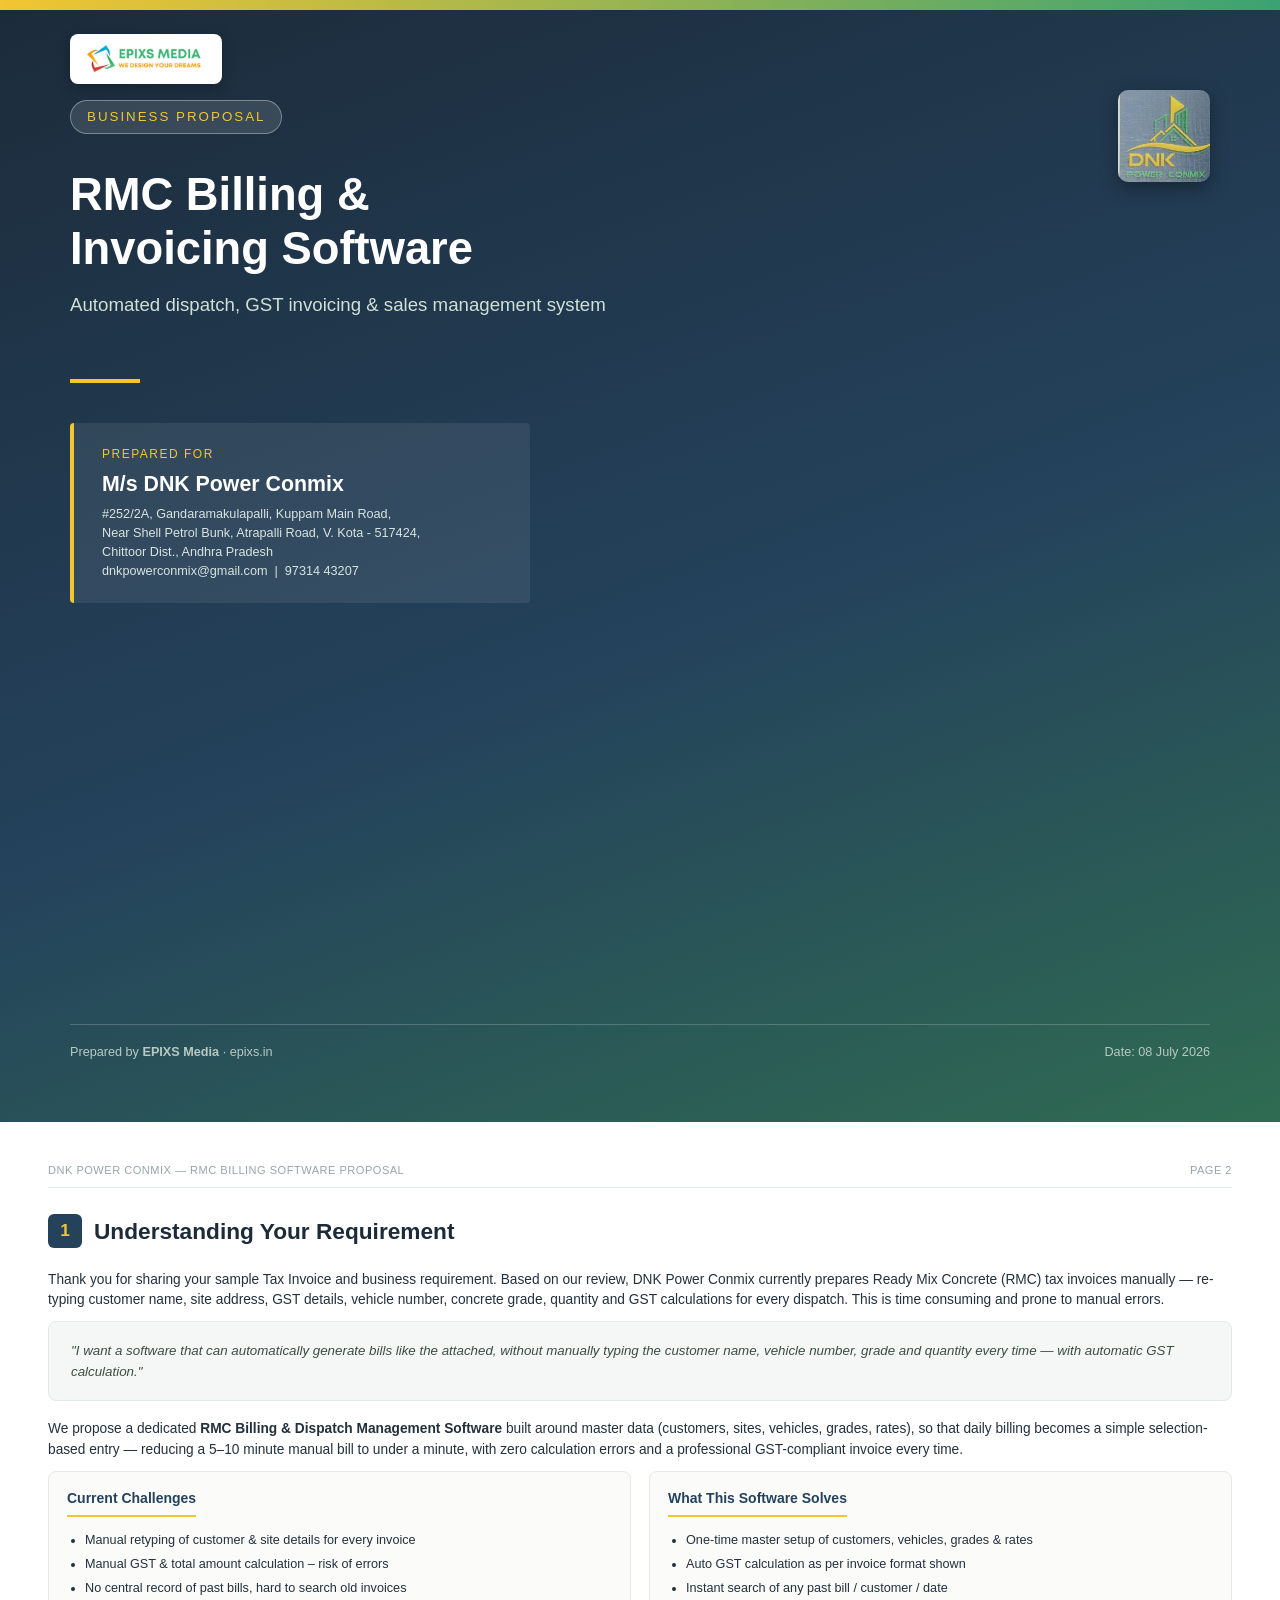
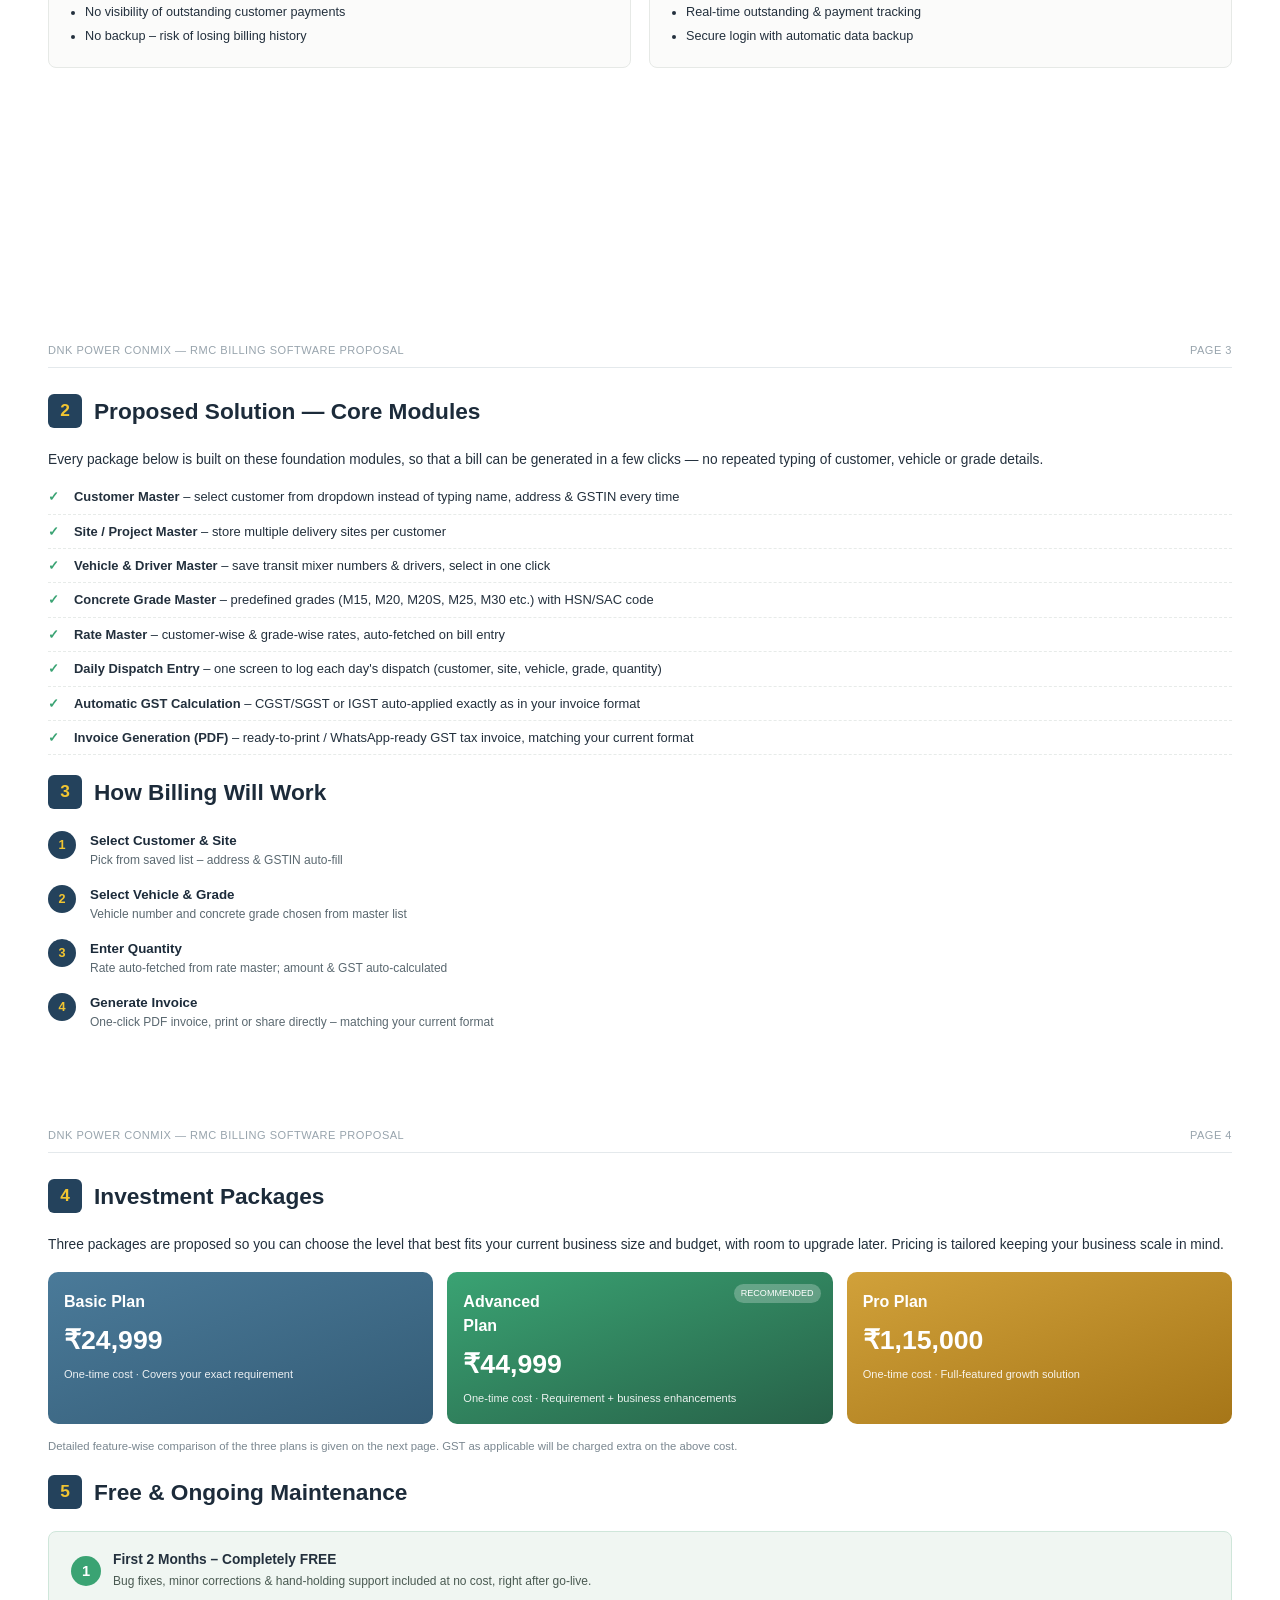
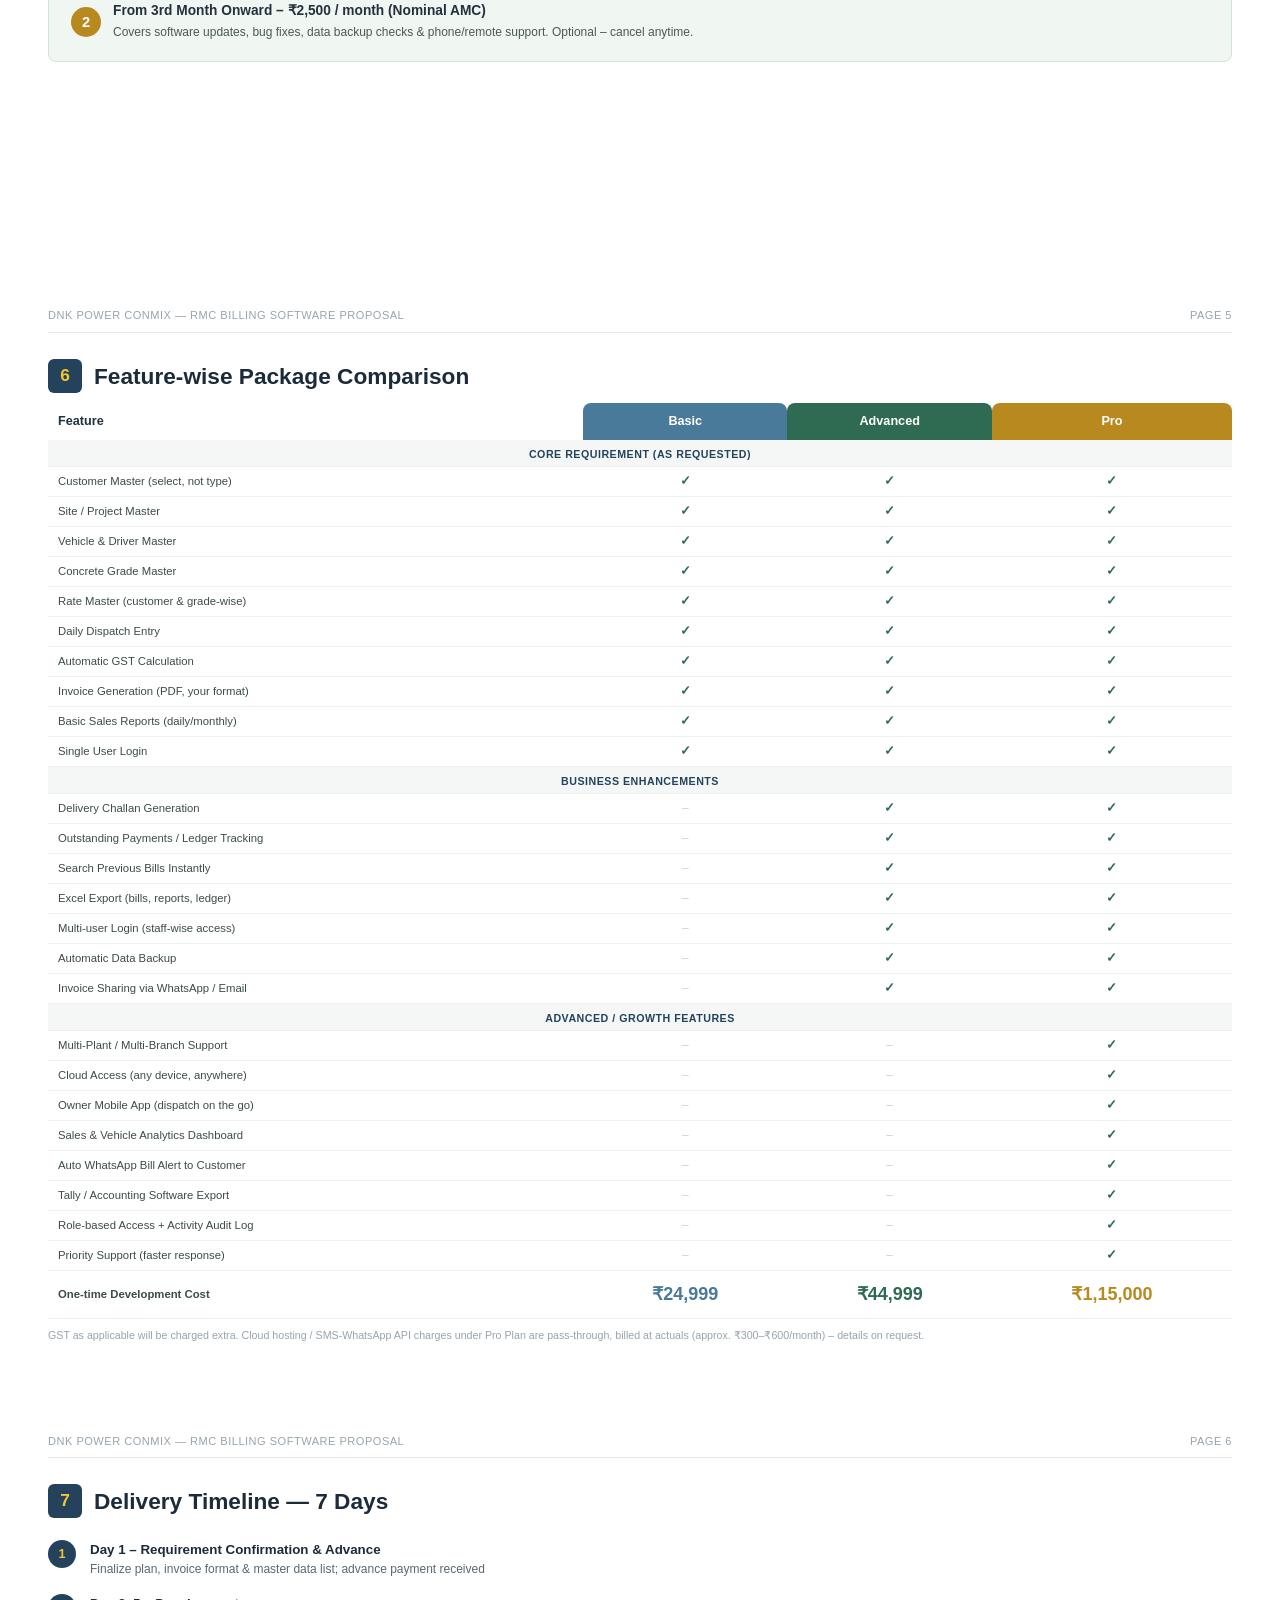
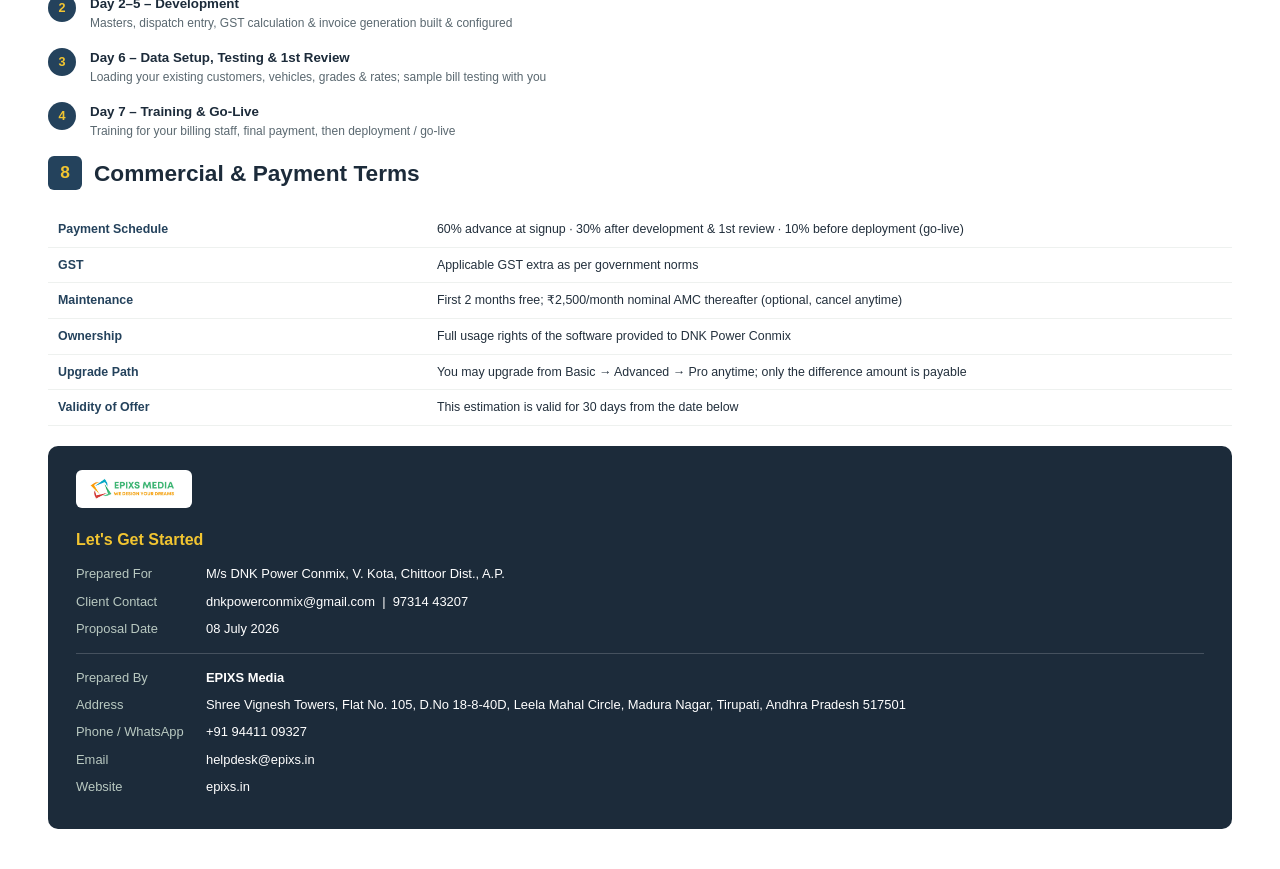
==== proposal/index.html @ 74895eec "feat: add RMC billing app, proposal, and Firebase deploy config Self-contained RMC billing & dispatc" ====
<!DOCTYPE html>
<html>
<head>
<meta charset="utf-8">
<style>
@page {
  size: A4;
  margin: 0;
}
@page cover {
  margin: 0;
}
* { box-sizing: border-box; }
body {
  font-family: 'Helvetica Neue', Arial, sans-serif;
  color: #23303d;
  margin: 0;
  font-size: 10.3pt;
  line-height: 1.5;
}
.page {
  padding: 40px 48px;
  page-break-after: always;
  position: relative;
  min-height: 780px;
}
.page:last-child { page-break-after: auto; }

/* ---------- COVER PAGE ---------- */
.cover {
  page: cover;
  padding: 0;
  height: 1122px;
  background: linear-gradient(160deg, #1c2b3a 0%, #24425c 55%, #2f6b52 100%);
  color: #fff;
  position: relative;
  overflow: hidden;
}
.cover-topbar {
  height: 10px;
  background: linear-gradient(90deg, #f2c531, #3aa373);
}
.cover-content {
  padding: 90px 70px;
}
.cover-tag {
  display: inline-block;
  background: rgba(255,255,255,0.12);
  border: 1px solid rgba(255,255,255,0.35);
  color: #f2c531;
  font-size: 10pt;
  letter-spacing: 2px;
  padding: 6px 16px;
  border-radius: 20px;
  text-transform: uppercase;
  margin-bottom: 34px;
}
.cover-title {
  font-size: 34pt;
  font-weight: 700;
  line-height: 1.2;
  margin: 0 0 14px 0;
  color: #ffffff;
}
.cover-sub {
  font-size: 14pt;
  color: #cfe0d6;
  font-weight: 300;
  margin-bottom: 60px;
}
.cover-divider {
  width: 70px;
  height: 4px;
  background: #f2c531;
  margin: 30px 0;
}
.cover-client-box {
  background: rgba(255,255,255,0.08);
  border-left: 4px solid #f2c531;
  padding: 22px 28px;
  border-radius: 4px;
  margin-top: 40px;
  max-width: 460px;
}
.cover-client-box .label {
  font-size: 9pt;
  letter-spacing: 1.5px;
  text-transform: uppercase;
  color: #f2c531;
  margin-bottom: 6px;
}
.cover-client-box .name {
  font-size: 16pt;
  font-weight: 700;
  margin-bottom: 4px;
}
.cover-client-box .addr {
  font-size: 9.5pt;
  color: #d8e4e0;
  line-height: 1.5;
}
.cover-brand {
  position: absolute;
  top: 34px;
  left: 70px;
  background: #ffffff;
  border-radius: 8px;
  padding: 10px 16px;
  box-shadow: 0 4px 14px rgba(0,0,0,0.25);
}
.cover-brand img { height: 30px; display: block; }
.cover-logo {
  position: absolute;
  top: 90px;
  right: 70px;
  width: 92px;
  height: 92px;
  border-radius: 10px;
  overflow: hidden;
  box-shadow: 0 6px 18px rgba(0,0,0,0.35);
}
.cover-logo img { width: 100%; height: 100%; object-fit: cover; }
.cover-footer {
  position: absolute;
  bottom: 60px;
  left: 70px;
  right: 70px;
  display: flex;
  justify-content: space-between;
  font-size: 9.5pt;
  color: #b9c9c1;
  border-top: 1px solid rgba(255,255,255,0.2);
  padding-top: 18px;
}

/* ---------- SECTION HEADERS ---------- */
.section-header {
  display: flex;
  align-items: center;
  margin-bottom: 22px;
}
.section-num {
  width: 34px;
  height: 34px;
  background: #24425c;
  color: #f2c531;
  border-radius: 6px;
  display: flex;
  align-items: center;
  justify-content: center;
  font-weight: 700;
  font-size: 13pt;
  margin-right: 12px;
  flex-shrink: 0;
}
.section-title {
  font-size: 17pt;
  font-weight: 700;
  color: #1c2b3a;
}
.page-header {
  display: flex;
  justify-content: space-between;
  font-size: 8.3pt;
  color: #98a4ad;
  border-bottom: 1px solid #e4e9ec;
  padding-bottom: 8px;
  margin-bottom: 26px;
  letter-spacing: 0.5px;
  text-transform: uppercase;
}

/* ---------- GENERAL BLOCKS ---------- */
p { margin: 0 0 10px 0; }
.lead-box {
  background: #f4f7f6;
  border-radius: 8px;
  padding: 18px 22px;
  margin-bottom: 18px;
  border: 1px solid #e3ebe7;
}
.lead-box .qtext {
  font-style: italic;
  color: #3d4d43;
  font-size: 10pt;
  line-height: 1.6;
}
.two-col {
  display: flex;
  gap: 18px;
  margin-bottom: 6px;
}
.col-card {
  flex: 1;
  background: #fbfbfa;
  border: 1px solid #e6e9e6;
  border-radius: 8px;
  padding: 16px 18px;
}
.col-card h4 {
  margin: 0 0 8px 0;
  color: #24425c;
  font-size: 10.5pt;
  border-bottom: 2px solid #f2c531;
  padding-bottom: 6px;
  display: inline-block;
}
.col-card ul { margin: 6px 0 0 0; padding-left: 18px; }
.col-card li { margin-bottom: 5px; font-size: 9.5pt; }

.feature-list { margin: 10px 0 20px 0; padding-left: 0; list-style: none; }
.feature-list li {
  padding: 7px 0 7px 26px;
  position: relative;
  font-size: 9.7pt;
  border-bottom: 1px dashed #e7ebe9;
}
.feature-list li:before {
  content: "✓";
  position: absolute;
  left: 0;
  color: #3aa373;
  font-weight: 700;
}

/* ---------- PRICING TABLE ---------- */
.pricing-table {
  width: 100%;
  border-collapse: collapse;
  margin-top: 6px;
}
.pricing-table th {
  padding: 9px 10px;
  text-align: center;
  font-size: 9.5pt;
  color: #fff;
}
.pricing-table th.basic { background: #4a7a99; border-radius: 8px 8px 0 0; }
.pricing-table th.advanced { background: #2f6b52; border-radius: 8px 8px 0 0; }
.pricing-table th.pro { background: #b8891f; border-radius: 8px 8px 0 0; }
.pricing-table th.featcol { background: transparent; color: #23303d; text-align: left; }

.pricing-table td {
  padding: 4.5px 10px;
  font-size: 8.4pt;
  text-align: center;
  border-bottom: 1px solid #eef1ef;
  vertical-align: middle;
}
.pricing-table td.featcol {
  text-align: left;
  font-size: 8.5pt;
  color: #3d4d43;
}
.pricing-table td.yes { color: #2f6b52; font-weight: 700; font-size: 10pt; }
.pricing-table td.no { color: #cfd6d2; font-size: 9pt; }
.pricing-table tr.groupline td {
  background: #f4f7f6;
  font-weight: 700;
  color: #24425c;
  font-size: 8pt;
  text-transform: uppercase;
  letter-spacing: 0.5px;
  padding-top: 6px;
  padding-bottom: 4px;
}
.price-row td {
  padding-top: 10px;
  padding-bottom: 10px;
  font-weight: 700;
}
.price-row .basic-price { color: #4a7a99; font-size: 13.5pt; }
.price-row .advanced-price { color: #2f6b52; font-size: 13.5pt; }
.price-row .pro-price { color: #b8891f; font-size: 13.5pt; }

/* ---------- PACKAGE CARDS (summary) ---------- */
.pkg-cards { display: flex; gap: 14px; margin-top: 16px; margin-bottom: 10px;}
.pkg-card {
  flex: 1;
  border-radius: 10px;
  padding: 18px 16px;
  color: #fff;
  position: relative;
}
.pkg-card.basic { background: linear-gradient(160deg,#4a7a99,#345c76); }
.pkg-card.advanced { background: linear-gradient(160deg,#3aa373,#276148); }
.pkg-card.pro { background: linear-gradient(160deg,#d1a13a,#a67618); }
.pkg-card .pname { font-size: 12pt; font-weight: 700; margin-bottom: 4px; }
.pkg-card .pprice { font-size: 20pt; font-weight: 800; margin: 6px 0; }
.pkg-card .pnote { font-size: 8.3pt; opacity: 0.9; }
.pkg-card .pbadge {
  position: absolute; top: 12px; right: 12px;
  background: rgba(255,255,255,0.25); font-size: 6.8pt;
  padding: 3px 7px; border-radius: 10px;
}
.pkg-card.advanced .pname { max-width: 100px; }

/* ---------- TIMELINE ---------- */
.timeline { margin-top: 10px; }
.tl-item { display: flex; margin-bottom: 16px; }
.tl-dot {
  width: 28px; height: 28px; border-radius: 50%;
  background: #24425c; color: #f2c531; font-weight: 700;
  display: flex; align-items: center; justify-content: center;
  font-size: 9.5pt; flex-shrink: 0; margin-right: 14px;
}
.tl-body { flex: 1; }
.tl-body .tlh { font-weight: 700; color: #1c2b3a; font-size: 10pt; }
.tl-body .tld { font-size: 9pt; color: #5a6870; }

/* ---------- MAINTENANCE ---------- */
.maint-box {
  background: #f0f6f2;
  border: 1px solid #cfe6da;
  border-radius: 8px;
  padding: 18px 22px;
  margin-top: 6px;
}
.maint-row { display: flex; align-items: center; margin-bottom: 10px; }
.maint-row:last-child { margin-bottom: 0; }
.maint-icon {
  width: 30px; height: 30px; border-radius: 50%;
  background: #3aa373; color: #fff; display: flex; align-items: center;
  justify-content: center; font-weight: 700; margin-right: 12px; flex-shrink: 0;
  font-size: 11pt;
}
.maint-icon.paid { background: #b8891f; }

table.terms { width: 100%; border-collapse: collapse; margin-top: 6px; }
table.terms td { padding: 8px 10px; border-bottom: 1px solid #eef1ef; font-size: 9.3pt; vertical-align: top; }
table.terms td.k { width: 32%; font-weight: 700; color: #24425c; }

.footer-note {
  position: absolute;
  bottom: 30px;
  left: 48px;
  right: 48px;
  font-size: 8pt;
  color: #a3aeb3;
  border-top: 1px solid #eef1ef;
  padding-top: 10px;
  display: flex;
  justify-content: space-between;
}

.contact-card {
  background: #1c2b3a;
  color: #fff;
  border-radius: 10px;
  padding: 24px 28px;
  margin-top: 20px;
}
.contact-card h4 { color: #f2c531; margin: 0 0 12px 0; font-size: 12pt; }
.contact-row { display: flex; margin-bottom: 8px; font-size: 9.7pt; }
.contact-row .lbl { width: 130px; color: #b9c9c1; }
</style>
</head>
<body>

<!-- =========================== COVER PAGE =========================== -->
<div class="page cover">
  <div class="cover-topbar"></div>
  <div class="cover-brand"><img src="[data-uri]"></div>
  <div class="cover-logo"><img src="[data-uri]"></div>
  <div class="cover-content">
    <div class="cover-tag">Business Proposal</div>
    <div class="cover-title">RMC Billing &amp;<br>Invoicing Software</div>
    <div class="cover-sub">Automated dispatch, GST invoicing &amp; sales management system</div>
    <div class="cover-divider"></div>
    <div class="cover-client-box">
      <div class="label">Prepared For</div>
      <div class="name">M/s DNK Power Conmix</div>
      <div class="addr">
        #252/2A, Gandaramakulapalli, Kuppam Main Road,<br>
        Near Shell Petrol Bunk, Atrapalli Road, V. Kota - 517424,<br>
        Chittoor Dist., Andhra Pradesh<br>
        dnkpowerconmix@gmail.com &nbsp;|&nbsp; 97314 43207
      </div>
    </div>
  </div>
  <div class="cover-footer">
    <span>Prepared by <b>EPIXS Media</b> &middot; epixs.in</span>
    <span>Date: 08 July 2026</span>
  </div>
</div>

<!-- =========================== PAGE: UNDERSTANDING =========================== -->
<div class="page">
  <div class="page-header"><span>DNK Power Conmix &mdash; RMC Billing Software Proposal</span><span>Page 2</span></div>

  <div class="section-header"><div class="section-num">1</div><div class="section-title">Understanding Your Requirement</div></div>

  <p>Thank you for sharing your sample Tax Invoice and business requirement. Based on our review, DNK Power Conmix currently prepares Ready Mix Concrete (RMC) tax invoices manually &mdash; re-typing customer name, site address, GST details, vehicle number, concrete grade, quantity and GST calculations for every dispatch. This is time consuming and prone to manual errors.</p>

  <div class="lead-box">
    <div class="qtext">"I want a software that can automatically generate bills like the attached, without manually typing the customer name, vehicle number, grade and quantity every time &mdash; with automatic GST calculation."</div>
  </div>

  <p>We propose a dedicated <b>RMC Billing &amp; Dispatch Management Software</b> built around master data (customers, sites, vehicles, grades, rates), so that daily billing becomes a simple selection-based entry &mdash; reducing a 5&ndash;10 minute manual bill to under a minute, with zero calculation errors and a professional GST-compliant invoice every time.</p>

  <div class="two-col">
    <div class="col-card">
      <h4>Current Challenges</h4>
      <ul>
        <li>Manual retyping of customer &amp; site details for every invoice</li>
        <li>Manual GST &amp; total amount calculation &ndash; risk of errors</li>
        <li>No central record of past bills, hard to search old invoices</li>
        <li>No visibility of outstanding customer payments</li>
        <li>No backup &ndash; risk of losing billing history</li>
      </ul>
    </div>
    <div class="col-card">
      <h4>What This Software Solves</h4>
      <ul>
        <li>One-time master setup of customers, vehicles, grades &amp; rates</li>
        <li>Auto GST calculation as per invoice format shown</li>
        <li>Instant search of any past bill / customer / date</li>
        <li>Real-time outstanding &amp; payment tracking</li>
        <li>Secure login with automatic data backup</li>
      </ul>
    </div>
  </div>
</div>

<!-- =========================== PAGE: SOLUTION OVERVIEW =========================== -->
<div class="page">
  <div class="page-header"><span>DNK Power Conmix &mdash; RMC Billing Software Proposal</span><span>Page 3</span></div>

  <div class="section-header"><div class="section-num">2</div><div class="section-title">Proposed Solution &mdash; Core Modules</div></div>
  <p>Every package below is built on these foundation modules, so that a bill can be generated in a few clicks &mdash; no repeated typing of customer, vehicle or grade details.</p>

  <ul class="feature-list">
    <li><b>Customer Master</b> &ndash; select customer from dropdown instead of typing name, address &amp; GSTIN every time</li>
    <li><b>Site / Project Master</b> &ndash; store multiple delivery sites per customer</li>
    <li><b>Vehicle &amp; Driver Master</b> &ndash; save transit mixer numbers &amp; drivers, select in one click</li>
    <li><b>Concrete Grade Master</b> &ndash; predefined grades (M15, M20, M20S, M25, M30 etc.) with HSN/SAC code</li>
    <li><b>Rate Master</b> &ndash; customer-wise &amp; grade-wise rates, auto-fetched on bill entry</li>
    <li><b>Daily Dispatch Entry</b> &ndash; one screen to log each day's dispatch (customer, site, vehicle, grade, quantity)</li>
    <li><b>Automatic GST Calculation</b> &ndash; CGST/SGST or IGST auto-applied exactly as in your invoice format</li>
    <li><b>Invoice Generation (PDF)</b> &ndash; ready-to-print / WhatsApp-ready GST tax invoice, matching your current format</li>
  </ul>

  <div class="section-header" style="margin-top:8px;"><div class="section-num">3</div><div class="section-title">How Billing Will Work</div></div>
  <div class="timeline">
    <div class="tl-item"><div class="tl-dot">1</div><div class="tl-body"><div class="tlh">Select Customer &amp; Site</div><div class="tld">Pick from saved list &ndash; address &amp; GSTIN auto-fill</div></div></div>
    <div class="tl-item"><div class="tl-dot">2</div><div class="tl-body"><div class="tlh">Select Vehicle &amp; Grade</div><div class="tld">Vehicle number and concrete grade chosen from master list</div></div></div>
    <div class="tl-item"><div class="tl-dot">3</div><div class="tl-body"><div class="tlh">Enter Quantity</div><div class="tld">Rate auto-fetched from rate master; amount &amp; GST auto-calculated</div></div></div>
    <div class="tl-item"><div class="tl-dot">4</div><div class="tl-body"><div class="tlh">Generate Invoice</div><div class="tld">One-click PDF invoice, print or share directly &ndash; matching your current format</div></div></div>
  </div>
</div>

<!-- =========================== PAGE: PACKAGES SUMMARY =========================== -->
<div class="page">
  <div class="page-header"><span>DNK Power Conmix &mdash; RMC Billing Software Proposal</span><span>Page 4</span></div>

  <div class="section-header"><div class="section-num">4</div><div class="section-title">Investment Packages</div></div>
  <p>Three packages are proposed so you can choose the level that best fits your current business size and budget, with room to upgrade later. Pricing is tailored keeping your business scale in mind.</p>

  <div class="pkg-cards">
    <div class="pkg-card basic">
      <div class="pname">Basic Plan</div>
      <div class="pprice">&#8377;24,999</div>
      <div class="pnote">One-time cost &middot; Covers your exact requirement</div>
    </div>
    <div class="pkg-card advanced">
      <div class="pbadge">RECOMMENDED</div>
      <div class="pname">Advanced Plan</div>
      <div class="pprice">&#8377;44,999</div>
      <div class="pnote">One-time cost &middot; Requirement + business enhancements</div>
    </div>
    <div class="pkg-card pro">
      <div class="pname">Pro Plan</div>
      <div class="pprice">&#8377;1,15,000</div>
      <div class="pnote">One-time cost &middot; Full-featured growth solution</div>
    </div>
  </div>

  <p style="font-size:8.5pt;color:#7a8790;margin-top:14px;">Detailed feature-wise comparison of the three plans is given on the next page. GST as applicable will be charged extra on the above cost.</p>

  <div class="section-header" style="margin-top:20px;"><div class="section-num">5</div><div class="section-title">Free &amp; Ongoing Maintenance</div></div>
  <div class="maint-box">
    <div class="maint-row">
      <div class="maint-icon">1</div>
      <div><b>First 2 Months &ndash; Completely FREE</b><br><span style="font-size:9pt;color:#4a5a52;">Bug fixes, minor corrections &amp; hand-holding support included at no cost, right after go-live.</span></div>
    </div>
    <div class="maint-row">
      <div class="maint-icon paid">2</div>
      <div><b>From 3rd Month Onward &ndash; &#8377;2,500 / month (Nominal AMC)</b><br><span style="font-size:9pt;color:#4a5a52;">Covers software updates, bug fixes, data backup checks &amp; phone/remote support. Optional &ndash; cancel anytime.</span></div>
    </div>
  </div>
</div>

<!-- =========================== PAGE: FEATURE COMPARISON =========================== -->
<div class="page">
  <div class="page-header"><span>DNK Power Conmix &mdash; RMC Billing Software Proposal</span><span>Page 5</span></div>
  <div class="section-header" style="margin-bottom:10px;"><div class="section-num">6</div><div class="section-title">Feature-wise Package Comparison</div></div>

  <table class="pricing-table">
    <tr>
      <th class="featcol">Feature</th>
      <th class="basic">Basic</th>
      <th class="advanced">Advanced</th>
      <th class="pro">Pro</th>
    </tr>

    <tr class="groupline"><td colspan="4">Core Requirement (as requested)</td></tr>
    <tr><td class="featcol">Customer Master (select, not type)</td><td class="yes">&#10003;</td><td class="yes">&#10003;</td><td class="yes">&#10003;</td></tr>
    <tr><td class="featcol">Site / Project Master</td><td class="yes">&#10003;</td><td class="yes">&#10003;</td><td class="yes">&#10003;</td></tr>
    <tr><td class="featcol">Vehicle &amp; Driver Master</td><td class="yes">&#10003;</td><td class="yes">&#10003;</td><td class="yes">&#10003;</td></tr>
    <tr><td class="featcol">Concrete Grade Master</td><td class="yes">&#10003;</td><td class="yes">&#10003;</td><td class="yes">&#10003;</td></tr>
    <tr><td class="featcol">Rate Master (customer &amp; grade-wise)</td><td class="yes">&#10003;</td><td class="yes">&#10003;</td><td class="yes">&#10003;</td></tr>
    <tr><td class="featcol">Daily Dispatch Entry</td><td class="yes">&#10003;</td><td class="yes">&#10003;</td><td class="yes">&#10003;</td></tr>
    <tr><td class="featcol">Automatic GST Calculation</td><td class="yes">&#10003;</td><td class="yes">&#10003;</td><td class="yes">&#10003;</td></tr>
    <tr><td class="featcol">Invoice Generation (PDF, your format)</td><td class="yes">&#10003;</td><td class="yes">&#10003;</td><td class="yes">&#10003;</td></tr>
    <tr><td class="featcol">Basic Sales Reports (daily/monthly)</td><td class="yes">&#10003;</td><td class="yes">&#10003;</td><td class="yes">&#10003;</td></tr>
    <tr><td class="featcol">Single User Login</td><td class="yes">&#10003;</td><td class="yes">&#10003;</td><td class="yes">&#10003;</td></tr>

    <tr class="groupline"><td colspan="4">Business Enhancements</td></tr>
    <tr><td class="featcol">Delivery Challan Generation</td><td class="no">&#8211;</td><td class="yes">&#10003;</td><td class="yes">&#10003;</td></tr>
    <tr><td class="featcol">Outstanding Payments / Ledger Tracking</td><td class="no">&#8211;</td><td class="yes">&#10003;</td><td class="yes">&#10003;</td></tr>
    <tr><td class="featcol">Search Previous Bills Instantly</td><td class="no">&#8211;</td><td class="yes">&#10003;</td><td class="yes">&#10003;</td></tr>
    <tr><td class="featcol">Excel Export (bills, reports, ledger)</td><td class="no">&#8211;</td><td class="yes">&#10003;</td><td class="yes">&#10003;</td></tr>
    <tr><td class="featcol">Multi-user Login (staff-wise access)</td><td class="no">&#8211;</td><td class="yes">&#10003;</td><td class="yes">&#10003;</td></tr>
    <tr><td class="featcol">Automatic Data Backup</td><td class="no">&#8211;</td><td class="yes">&#10003;</td><td class="yes">&#10003;</td></tr>
    <tr><td class="featcol">Invoice Sharing via WhatsApp / Email</td><td class="no">&#8211;</td><td class="yes">&#10003;</td><td class="yes">&#10003;</td></tr>

    <tr class="groupline"><td colspan="4">Advanced / Growth Features</td></tr>
    <tr><td class="featcol">Multi-Plant / Multi-Branch Support</td><td class="no">&#8211;</td><td class="no">&#8211;</td><td class="yes">&#10003;</td></tr>
    <tr><td class="featcol">Cloud Access (any device, anywhere)</td><td class="no">&#8211;</td><td class="no">&#8211;</td><td class="yes">&#10003;</td></tr>
    <tr><td class="featcol">Owner Mobile App (dispatch on the go)</td><td class="no">&#8211;</td><td class="no">&#8211;</td><td class="yes">&#10003;</td></tr>
    <tr><td class="featcol">Sales &amp; Vehicle Analytics Dashboard</td><td class="no">&#8211;</td><td class="no">&#8211;</td><td class="yes">&#10003;</td></tr>
    <tr><td class="featcol">Auto WhatsApp Bill Alert to Customer</td><td class="no">&#8211;</td><td class="no">&#8211;</td><td class="yes">&#10003;</td></tr>
    <tr><td class="featcol">Tally / Accounting Software Export</td><td class="no">&#8211;</td><td class="no">&#8211;</td><td class="yes">&#10003;</td></tr>
    <tr><td class="featcol">Role-based Access + Activity Audit Log</td><td class="no">&#8211;</td><td class="no">&#8211;</td><td class="yes">&#10003;</td></tr>
    <tr><td class="featcol">Priority Support (faster response)</td><td class="no">&#8211;</td><td class="no">&#8211;</td><td class="yes">&#10003;</td></tr>

    <tr class="price-row">
      <td class="featcol">One-time Development Cost</td>
      <td class="basic-price">&#8377;24,999</td>
      <td class="advanced-price">&#8377;44,999</td>
      <td class="pro-price">&#8377;1,15,000</td>
    </tr>
  </table>
  <p style="font-size:8pt;color:#98a4ad;margin-top:8px;">GST as applicable will be charged extra. Cloud hosting / SMS-WhatsApp API charges under Pro Plan are pass-through, billed at actuals (approx. &#8377;300&ndash;&#8377;600/month) &ndash; details on request.</p>
</div>

<!-- =========================== PAGE: TERMS & CONTACT =========================== -->
<div class="page">
  <div class="page-header"><span>DNK Power Conmix &mdash; RMC Billing Software Proposal</span><span>Page 6</span></div>

  <div class="section-header"><div class="section-num">7</div><div class="section-title">Delivery Timeline &mdash; 7 Days</div></div>
  <div class="timeline">
    <div class="tl-item"><div class="tl-dot">1</div><div class="tl-body"><div class="tlh">Day 1 &ndash; Requirement Confirmation &amp; Advance</div><div class="tld">Finalize plan, invoice format &amp; master data list; advance payment received</div></div></div>
    <div class="tl-item"><div class="tl-dot">2</div><div class="tl-body"><div class="tlh">Day 2&ndash;5 &ndash; Development</div><div class="tld">Masters, dispatch entry, GST calculation &amp; invoice generation built &amp; configured</div></div></div>
    <div class="tl-item"><div class="tl-dot">3</div><div class="tl-body"><div class="tlh">Day 6 &ndash; Data Setup, Testing &amp; 1st Review</div><div class="tld">Loading your existing customers, vehicles, grades &amp; rates; sample bill testing with you</div></div></div>
    <div class="tl-item"><div class="tl-dot">4</div><div class="tl-body"><div class="tlh">Day 7 &ndash; Training &amp; Go-Live</div><div class="tld">Training for your billing staff, final payment, then deployment / go-live</div></div></div>
  </div>

  <div class="section-header" style="margin-top:16px;"><div class="section-num">8</div><div class="section-title">Commercial &amp; Payment Terms</div></div>
  <table class="terms">
    <tr><td class="k">Payment Schedule</td><td>60% advance at signup &middot; 30% after development &amp; 1st review &middot; 10% before deployment (go-live)</td></tr>
    <tr><td class="k">GST</td><td>Applicable GST extra as per government norms</td></tr>
    <tr><td class="k">Maintenance</td><td>First 2 months free; &#8377;2,500/month nominal AMC thereafter (optional, cancel anytime)</td></tr>
    <tr><td class="k">Ownership</td><td>Full usage rights of the software provided to DNK Power Conmix</td></tr>
    <tr><td class="k">Upgrade Path</td><td>You may upgrade from Basic &rarr; Advanced &rarr; Pro anytime; only the difference amount is payable</td></tr>
    <tr><td class="k">Validity of Offer</td><td>This estimation is valid for 30 days from the date below</td></tr>
  </table>

  <div class="contact-card">
    <div style="background:#fff;display:inline-block;padding:8px 14px;border-radius:6px;margin-bottom:14px;">
      <img src="[data-uri]" style="height:22px;display:block;">
    </div>
    <h4>Let's Get Started</h4>
    <div class="contact-row"><div class="lbl">Prepared For</div><div>M/s DNK Power Conmix, V. Kota, Chittoor Dist., A.P.</div></div>
    <div class="contact-row"><div class="lbl">Client Contact</div><div>dnkpowerconmix@gmail.com &nbsp;|&nbsp; 97314 43207</div></div>
    <div class="contact-row"><div class="lbl">Proposal Date</div><div>08 July 2026</div></div>
    <div style="height:1px;background:rgba(255,255,255,0.18);margin:14px 0;"></div>
    <div class="contact-row"><div class="lbl">Prepared By</div><div><b>EPIXS Media</b></div></div>
    <div class="contact-row"><div class="lbl">Address</div><div>Shree Vignesh Towers, Flat No. 105, D.No 18-8-40D, Leela Mahal Circle, Madura Nagar, Tirupati, Andhra Pradesh 517501</div></div>
    <div class="contact-row"><div class="lbl">Phone / WhatsApp</div><div>+91 94411 09327</div></div>
    <div class="contact-row"><div class="lbl">Email</div><div>helpdesk@epixs.in</div></div>
    <div class="contact-row"><div class="lbl">Website</div><div>epixs.in</div></div>
  </div>
</div>

</body>
</html>
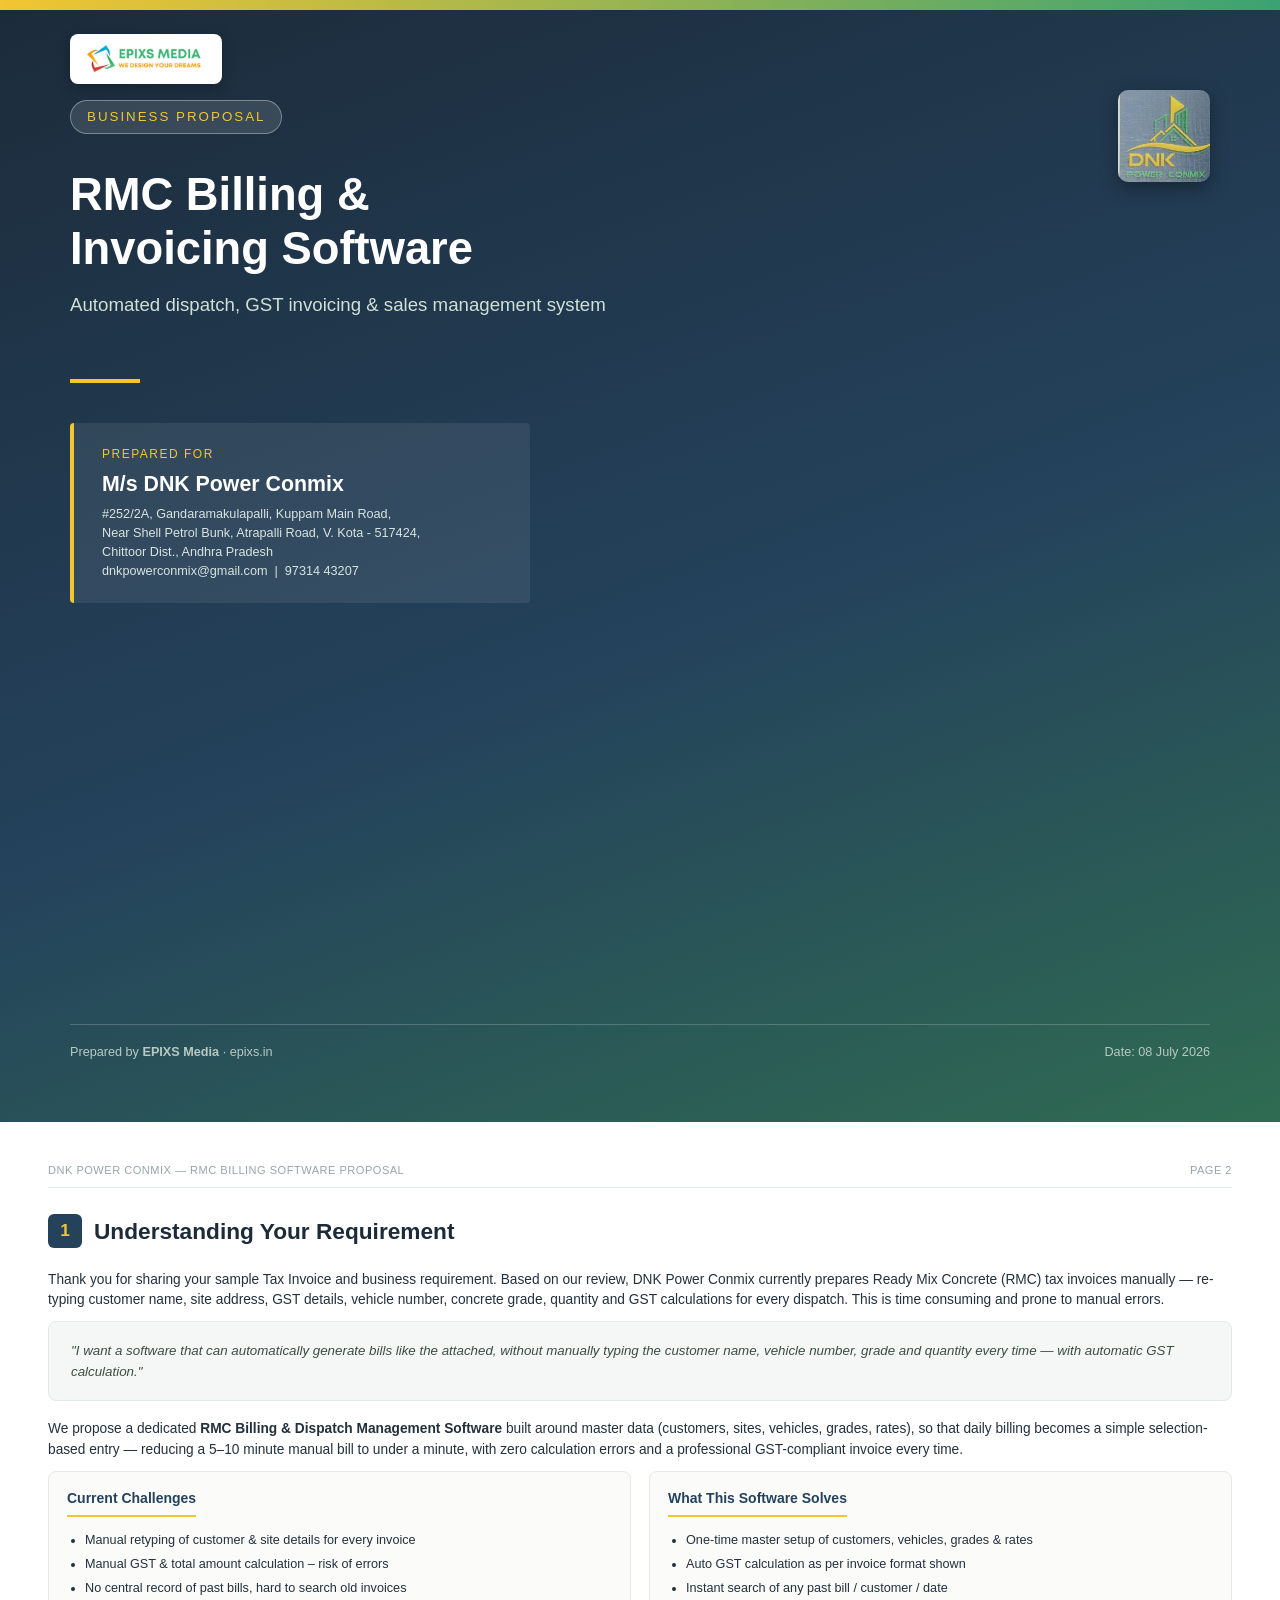
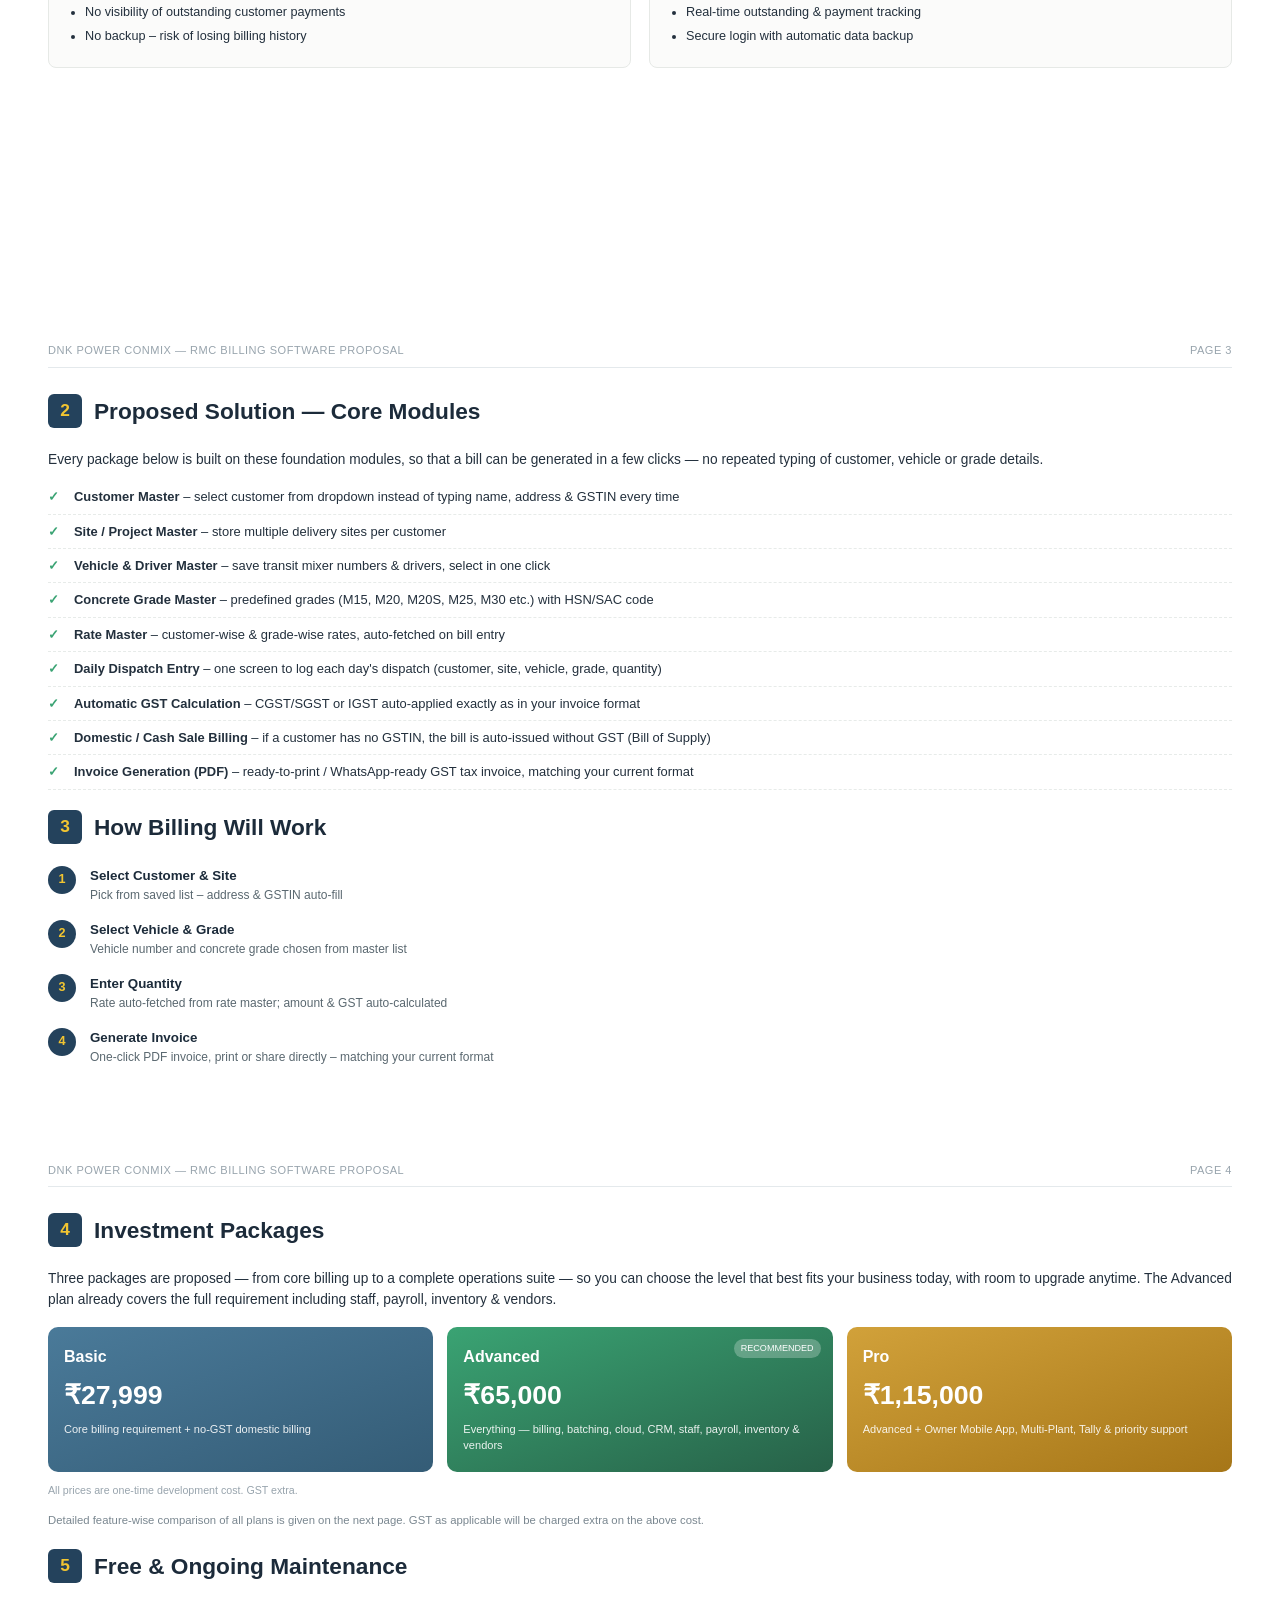
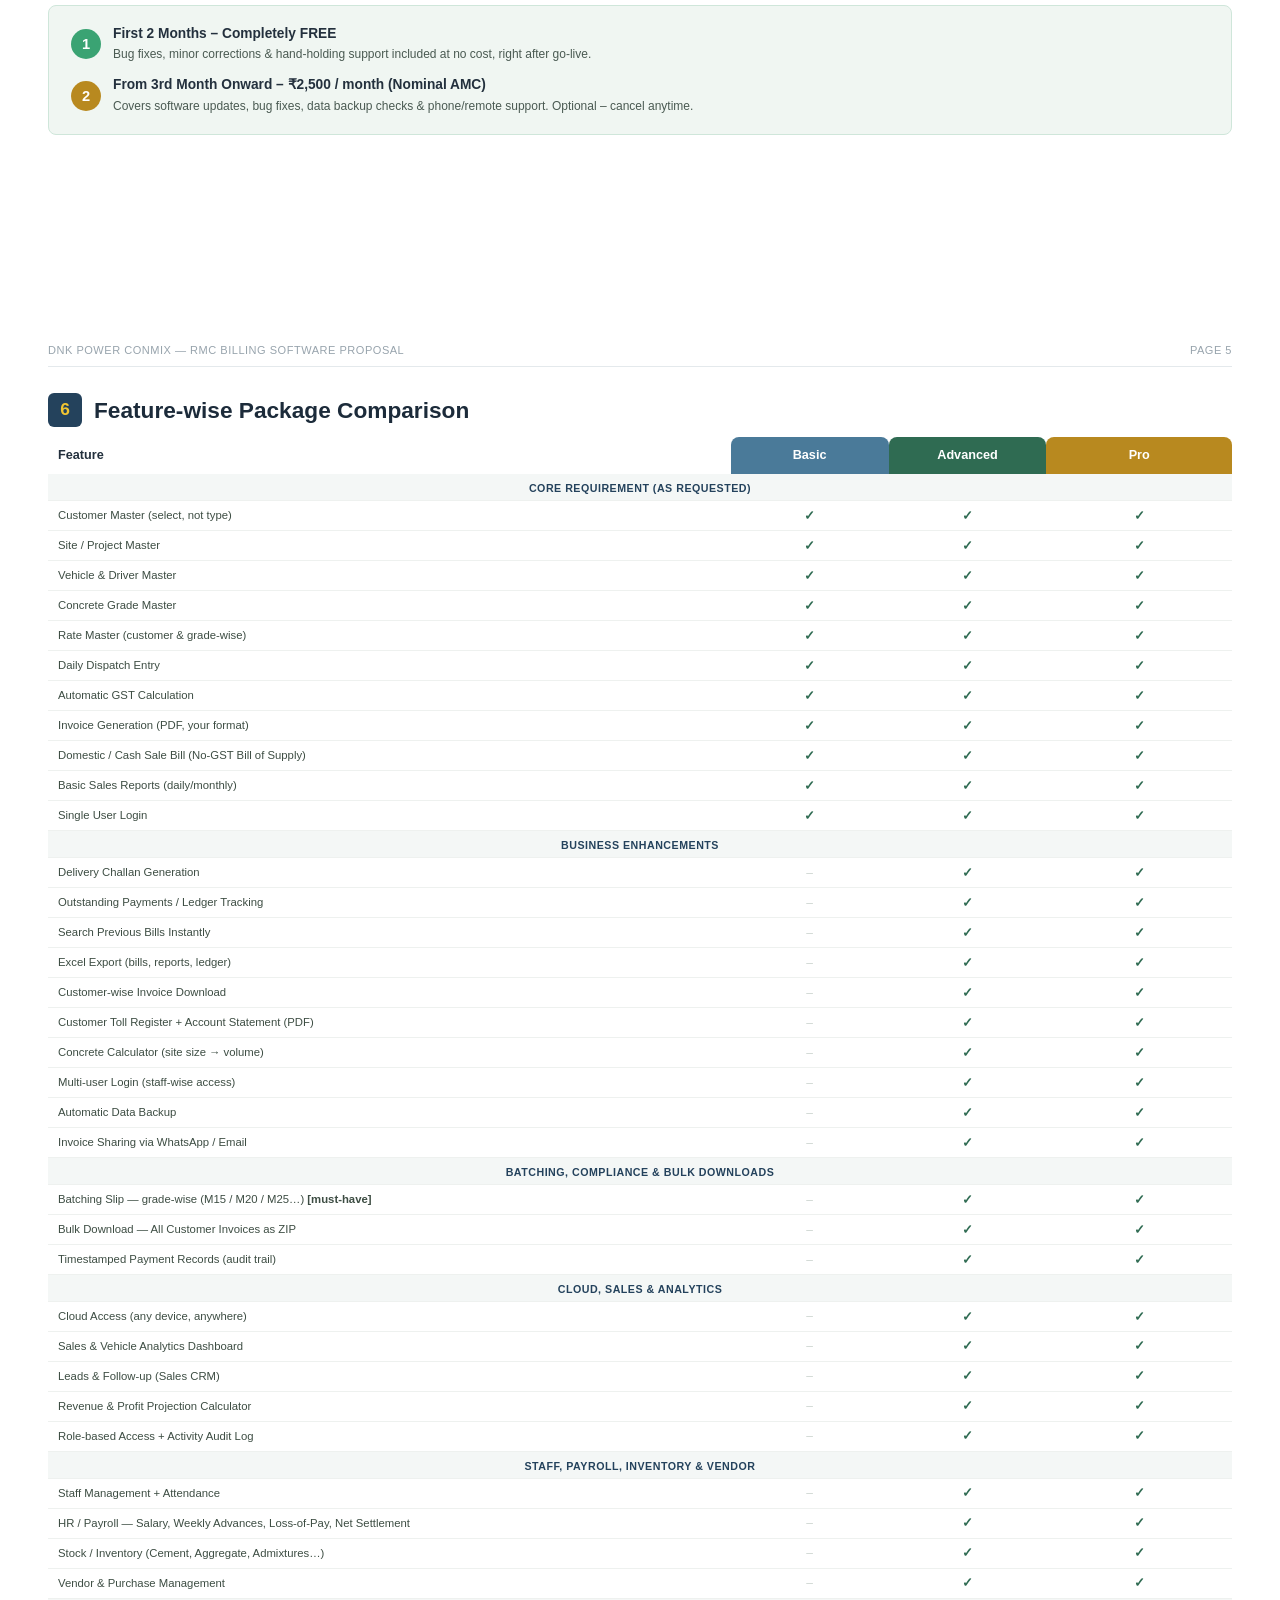
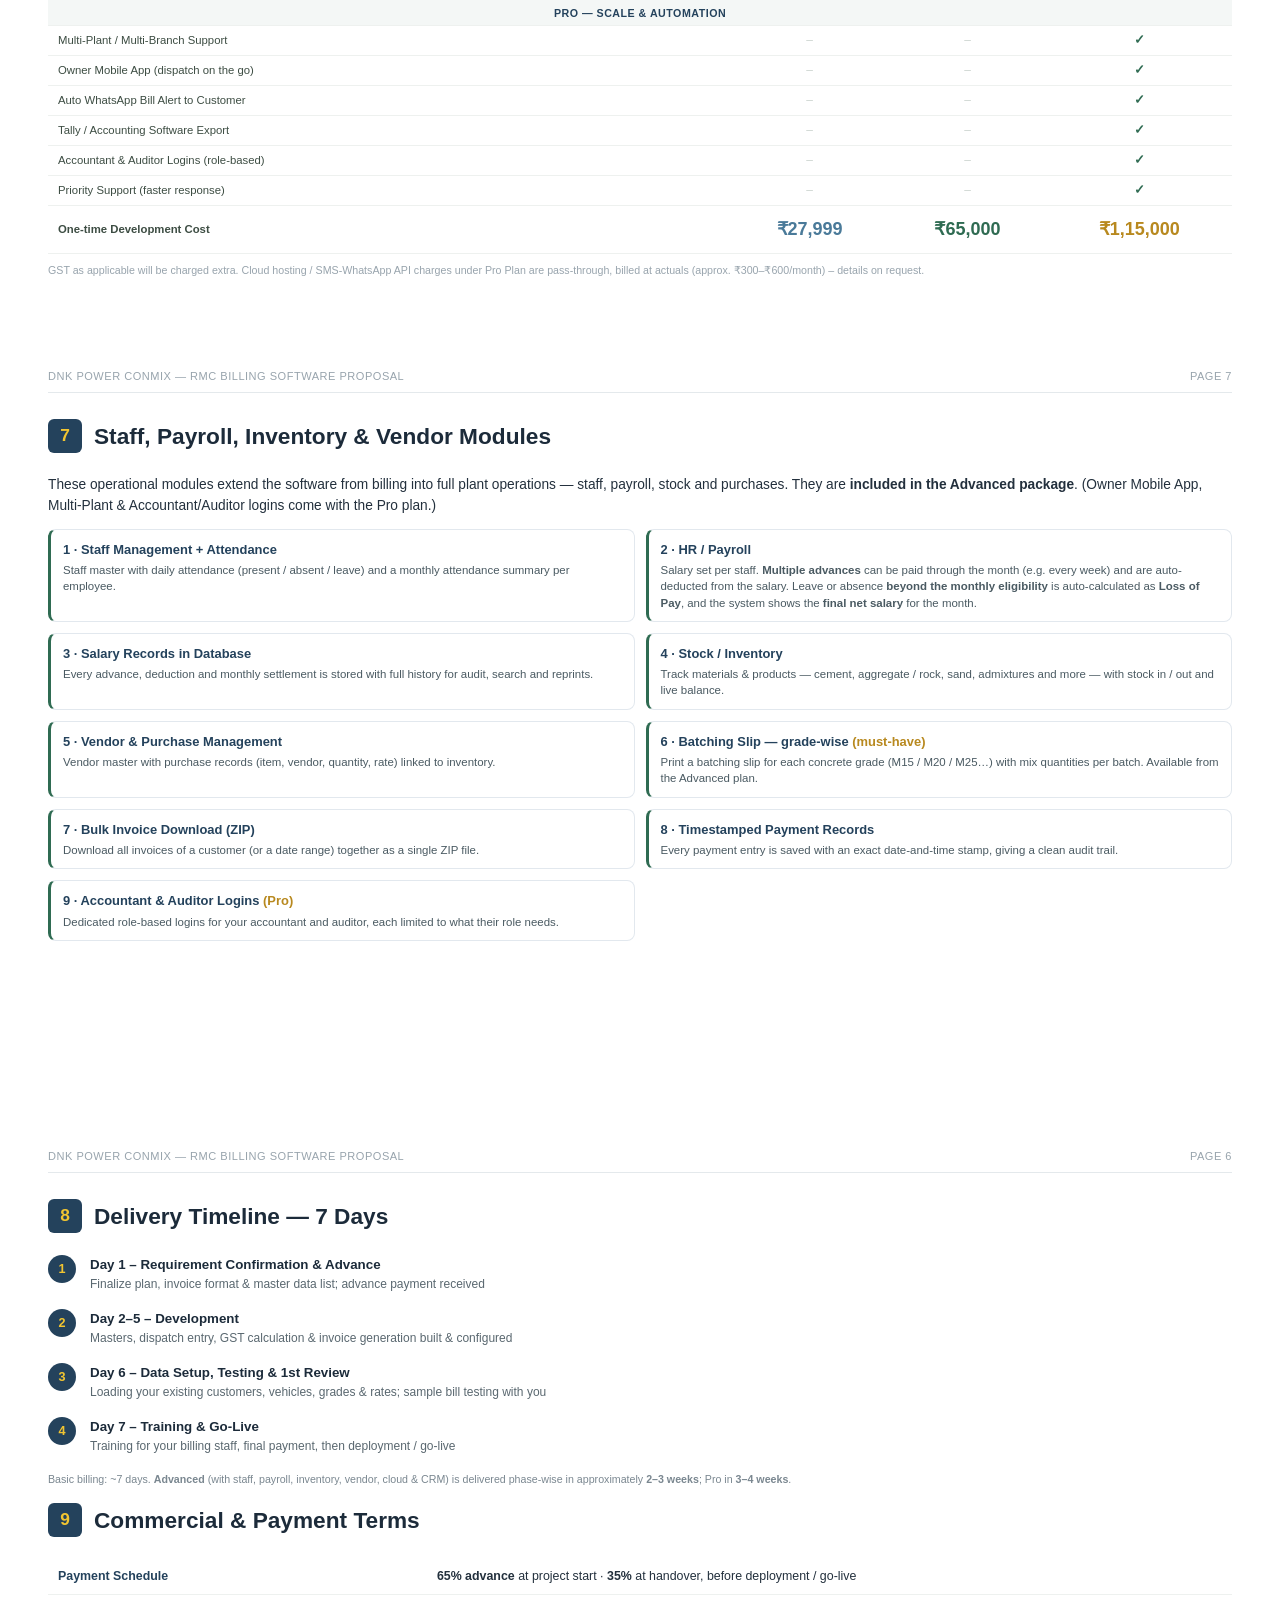
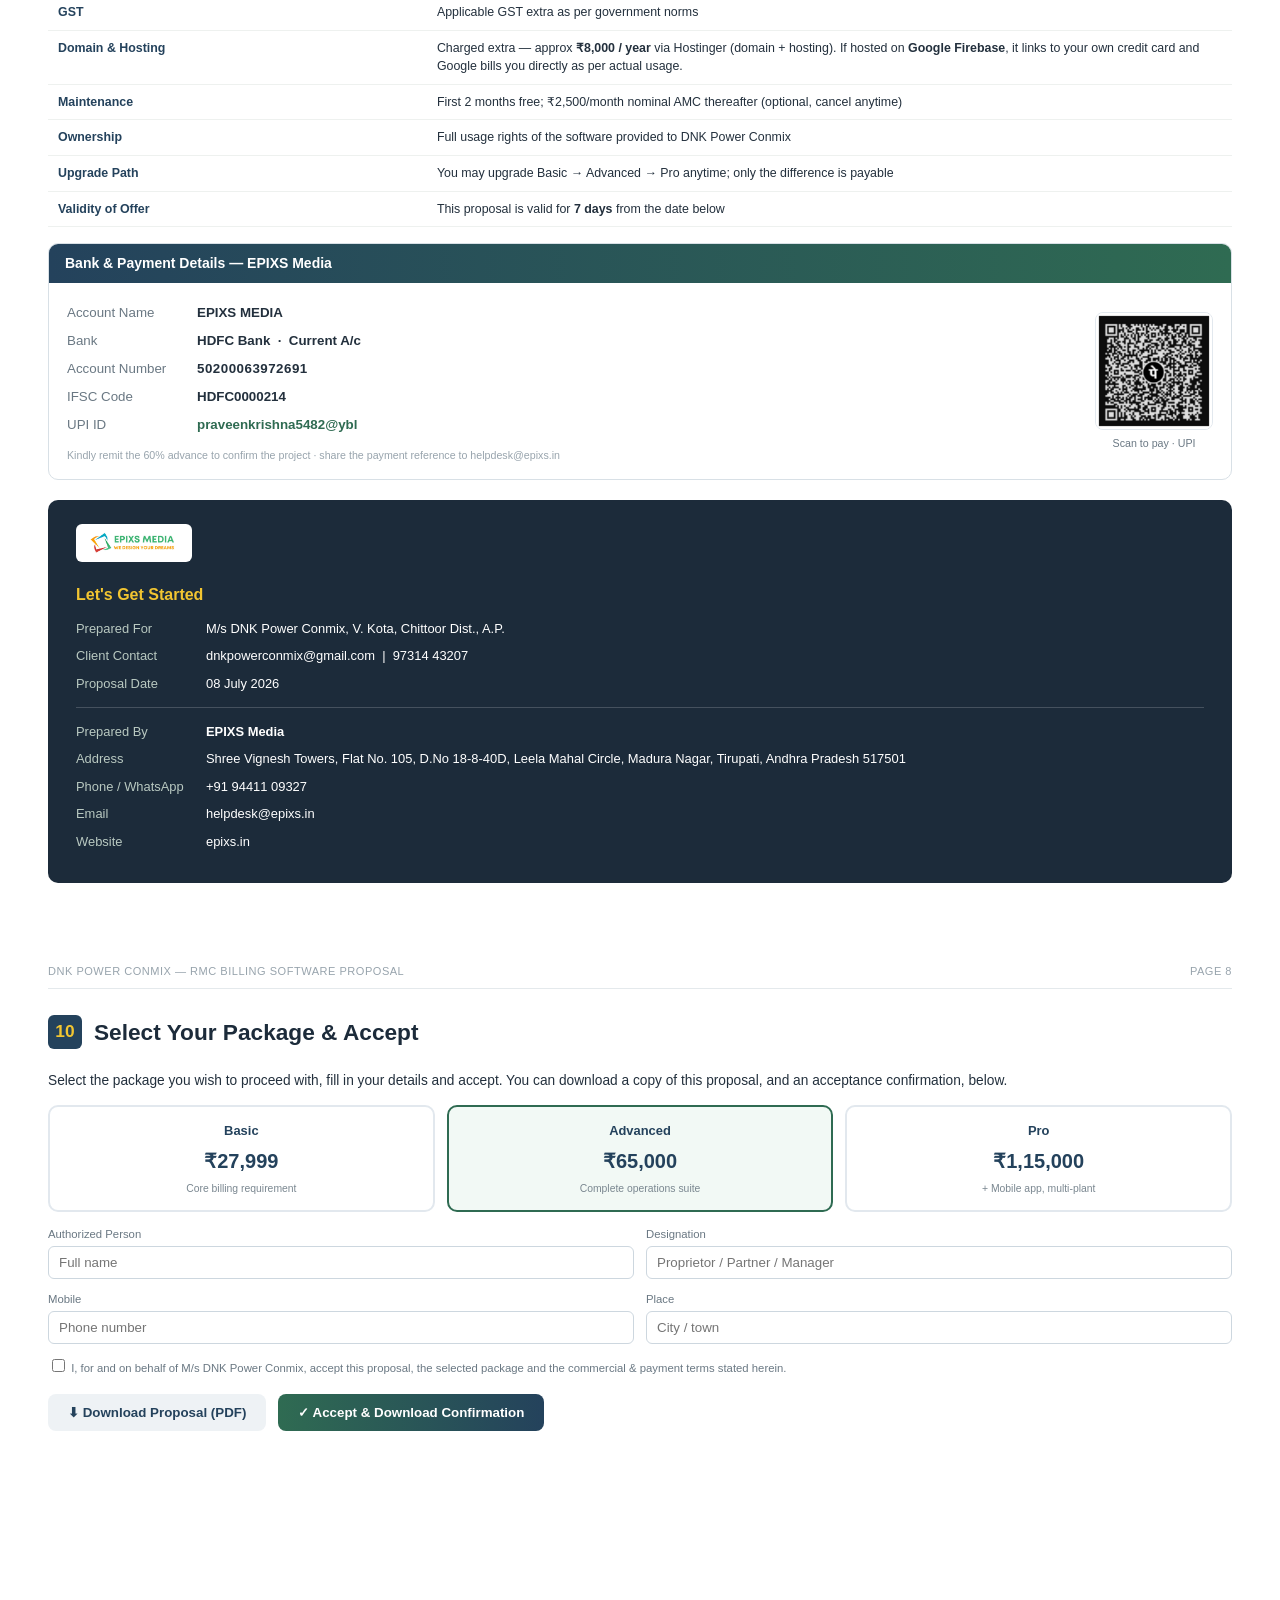
==== commit 05b292e5: "feat: expand proposal with bank details, new modules, pricing and acceptance Add EPIXS Media bank/UP" ====
--- a/proposal/index.html
+++ b/proposal/index.html
@@ -353,6 +353,35 @@
 .contact-card h4 { color: #f2c531; margin: 0 0 12px 0; font-size: 12pt; }
 .contact-row { display: flex; margin-bottom: 8px; font-size: 9.7pt; }
 .contact-row .lbl { width: 130px; color: #b9c9c1; }
+
+/* ERP + Enterprise additions */
+.pkg-cards { flex-wrap: wrap; }
+.pkg-card { min-width: 150px; }
+.pkg-card.erp { background: linear-gradient(160deg,#6a5aa0,#332e57); }
+.pricing-table th.erp { background:#4a3f73; color:#fff; }
+.erp-price { color:#5b4b8a; font-size:13.5pt; font-weight:800; }
+.erp-grid { display:grid; grid-template-columns:1fr 1fr; gap:11px; margin-top:12px; }
+.erp-item { border:1px solid #e2e8ee; border-left:3px solid #2f6b52; border-radius:8px; padding:10px 12px; }
+.erp-item .eh { font-weight:700; color:#24425c; font-size:9.7pt; margin-bottom:3px; }
+.erp-item .ed { font-size:8.6pt; color:#4a5a62; line-height:1.42; }
+/* Interactive accept */
+.select-cards { display:flex; gap:12px; margin:14px 0; flex-wrap:wrap; }
+.select-card { flex:1; min-width:130px; border:2px solid #e2e8ee; border-radius:10px; padding:14px 12px; cursor:pointer; text-align:center; }
+.select-card:hover { border-color:#b9c6d0; }
+.select-card.sel { border-color:#2f6b52; background:#f2f9f5; }
+.select-card .sn { font-size:9.7pt; font-weight:700; color:#24425c; }
+.select-card .sp { font-size:15pt; font-weight:800; color:#24425c; margin:5px 0; }
+.select-card .sd { font-size:7.8pt; color:#7a8790; }
+.accept-form { display:grid; grid-template-columns:1fr 1fr; gap:12px; margin:14px 0; }
+.accept-form label { font-size:8.5pt; color:#6a7883; display:block; margin-bottom:3px; }
+.accept-form input[type=text] { width:100%; padding:8px 10px; border:1px solid #cdd7df; border-radius:6px; font-size:10pt; font-family:inherit; }
+.accept-chk { grid-column:1/-1; display:flex; align-items:flex-start; gap:8px; font-size:9.3pt; color:#3a4750; }
+.accept-actions { display:flex; gap:12px; margin-top:6px; flex-wrap:wrap; }
+.accept-actions button { padding:11px 20px; border:none; border-radius:8px; font-size:10pt; font-weight:700; cursor:pointer; }
+.accept-actions .dl { background:#eef2f5; color:#24425c; }
+.accept-actions .primary { background:linear-gradient(90deg,#2f6b52,#24425c); color:#fff; }
+#acceptMsg { margin-top:12px; font-size:9.5pt; }
+@media print { .no-print { display:none !important; } }
 </style>
 </head>
 <body>
@@ -437,6 +466,7 @@
     <li><b>Rate Master</b> &ndash; customer-wise &amp; grade-wise rates, auto-fetched on bill entry</li>
     <li><b>Daily Dispatch Entry</b> &ndash; one screen to log each day's dispatch (customer, site, vehicle, grade, quantity)</li>
     <li><b>Automatic GST Calculation</b> &ndash; CGST/SGST or IGST auto-applied exactly as in your invoice format</li>
+    <li><b>Domestic / Cash Sale Billing</b> &ndash; if a customer has no GSTIN, the bill is auto-issued without GST (Bill of Supply)</li>
     <li><b>Invoice Generation (PDF)</b> &ndash; ready-to-print / WhatsApp-ready GST tax invoice, matching your current format</li>
   </ul>
 
@@ -454,28 +484,29 @@
   <div class="page-header"><span>DNK Power Conmix &mdash; RMC Billing Software Proposal</span><span>Page 4</span></div>
 
   <div class="section-header"><div class="section-num">4</div><div class="section-title">Investment Packages</div></div>
-  <p>Three packages are proposed so you can choose the level that best fits your current business size and budget, with room to upgrade later. Pricing is tailored keeping your business scale in mind.</p>
+  <p>Three packages are proposed &mdash; from core billing up to a complete operations suite &mdash; so you can choose the level that best fits your business today, with room to upgrade anytime. The Advanced plan already covers the full requirement including staff, payroll, inventory &amp; vendors.</p>
 
   <div class="pkg-cards">
     <div class="pkg-card basic">
-      <div class="pname">Basic Plan</div>
-      <div class="pprice">&#8377;24,999</div>
-      <div class="pnote">One-time cost &middot; Covers your exact requirement</div>
+      <div class="pname">Basic</div>
+      <div class="pprice">&#8377;27,999</div>
+      <div class="pnote">Core billing requirement + no-GST domestic billing</div>
     </div>
     <div class="pkg-card advanced">
       <div class="pbadge">RECOMMENDED</div>
-      <div class="pname">Advanced Plan</div>
-      <div class="pprice">&#8377;44,999</div>
-      <div class="pnote">One-time cost &middot; Requirement + business enhancements</div>
+      <div class="pname">Advanced</div>
+      <div class="pprice">&#8377;65,000</div>
+      <div class="pnote">Everything &mdash; billing, batching, cloud, CRM, staff, payroll, inventory &amp; vendors</div>
     </div>
     <div class="pkg-card pro">
-      <div class="pname">Pro Plan</div>
+      <div class="pname">Pro</div>
       <div class="pprice">&#8377;1,15,000</div>
-      <div class="pnote">One-time cost &middot; Full-featured growth solution</div>
-    </div>
-  </div>
-
-  <p style="font-size:8.5pt;color:#7a8790;margin-top:14px;">Detailed feature-wise comparison of the three plans is given on the next page. GST as applicable will be charged extra on the above cost.</p>
+      <div class="pnote">Advanced + Owner Mobile App, Multi-Plant, Tally &amp; priority support</div>
+    </div>
+  </div>
+  <p style="font-size:8pt;color:#98a4ad;margin-top:6px;">All prices are one-time development cost. GST extra.</p>
+
+  <p style="font-size:8.5pt;color:#7a8790;margin-top:14px;">Detailed feature-wise comparison of all plans is given on the next page. GST as applicable will be charged extra on the above cost.</p>
 
   <div class="section-header" style="margin-top:20px;"><div class="section-num">5</div><div class="section-title">Free &amp; Ongoing Maintenance</div></div>
   <div class="maint-box">
@@ -512,6 +543,7 @@
     <tr><td class="featcol">Daily Dispatch Entry</td><td class="yes">&#10003;</td><td class="yes">&#10003;</td><td class="yes">&#10003;</td></tr>
     <tr><td class="featcol">Automatic GST Calculation</td><td class="yes">&#10003;</td><td class="yes">&#10003;</td><td class="yes">&#10003;</td></tr>
     <tr><td class="featcol">Invoice Generation (PDF, your format)</td><td class="yes">&#10003;</td><td class="yes">&#10003;</td><td class="yes">&#10003;</td></tr>
+    <tr><td class="featcol">Domestic / Cash Sale Bill (No-GST Bill of Supply)</td><td class="yes">&#10003;</td><td class="yes">&#10003;</td><td class="yes">&#10003;</td></tr>
     <tr><td class="featcol">Basic Sales Reports (daily/monthly)</td><td class="yes">&#10003;</td><td class="yes">&#10003;</td><td class="yes">&#10003;</td></tr>
     <tr><td class="featcol">Single User Login</td><td class="yes">&#10003;</td><td class="yes">&#10003;</td><td class="yes">&#10003;</td></tr>
 
@@ -520,51 +552,110 @@
     <tr><td class="featcol">Outstanding Payments / Ledger Tracking</td><td class="no">&#8211;</td><td class="yes">&#10003;</td><td class="yes">&#10003;</td></tr>
     <tr><td class="featcol">Search Previous Bills Instantly</td><td class="no">&#8211;</td><td class="yes">&#10003;</td><td class="yes">&#10003;</td></tr>
     <tr><td class="featcol">Excel Export (bills, reports, ledger)</td><td class="no">&#8211;</td><td class="yes">&#10003;</td><td class="yes">&#10003;</td></tr>
+    <tr><td class="featcol">Customer-wise Invoice Download</td><td class="no">&#8211;</td><td class="yes">&#10003;</td><td class="yes">&#10003;</td></tr>
+    <tr><td class="featcol">Customer Toll Register + Account Statement (PDF)</td><td class="no">&#8211;</td><td class="yes">&#10003;</td><td class="yes">&#10003;</td></tr>
+    <tr><td class="featcol">Concrete Calculator (site size &rarr; volume)</td><td class="no">&#8211;</td><td class="yes">&#10003;</td><td class="yes">&#10003;</td></tr>
     <tr><td class="featcol">Multi-user Login (staff-wise access)</td><td class="no">&#8211;</td><td class="yes">&#10003;</td><td class="yes">&#10003;</td></tr>
     <tr><td class="featcol">Automatic Data Backup</td><td class="no">&#8211;</td><td class="yes">&#10003;</td><td class="yes">&#10003;</td></tr>
     <tr><td class="featcol">Invoice Sharing via WhatsApp / Email</td><td class="no">&#8211;</td><td class="yes">&#10003;</td><td class="yes">&#10003;</td></tr>
 
-    <tr class="groupline"><td colspan="4">Advanced / Growth Features</td></tr>
+    <tr class="groupline"><td colspan="4">Batching, Compliance &amp; Bulk Downloads</td></tr>
+    <tr><td class="featcol">Batching Slip &mdash; grade-wise (M15 / M20 / M25&hellip;) <b>[must-have]</b></td><td class="no">&#8211;</td><td class="yes">&#10003;</td><td class="yes">&#10003;</td></tr>
+    <tr><td class="featcol">Bulk Download &mdash; All Customer Invoices as ZIP</td><td class="no">&#8211;</td><td class="yes">&#10003;</td><td class="yes">&#10003;</td></tr>
+    <tr><td class="featcol">Timestamped Payment Records (audit trail)</td><td class="no">&#8211;</td><td class="yes">&#10003;</td><td class="yes">&#10003;</td></tr>
+
+    <tr class="groupline"><td colspan="4">Cloud, Sales &amp; Analytics</td></tr>
+    <tr><td class="featcol">Cloud Access (any device, anywhere)</td><td class="no">&#8211;</td><td class="yes">&#10003;</td><td class="yes">&#10003;</td></tr>
+    <tr><td class="featcol">Sales &amp; Vehicle Analytics Dashboard</td><td class="no">&#8211;</td><td class="yes">&#10003;</td><td class="yes">&#10003;</td></tr>
+    <tr><td class="featcol">Leads &amp; Follow-up (Sales CRM)</td><td class="no">&#8211;</td><td class="yes">&#10003;</td><td class="yes">&#10003;</td></tr>
+    <tr><td class="featcol">Revenue &amp; Profit Projection Calculator</td><td class="no">&#8211;</td><td class="yes">&#10003;</td><td class="yes">&#10003;</td></tr>
+    <tr><td class="featcol">Role-based Access + Activity Audit Log</td><td class="no">&#8211;</td><td class="yes">&#10003;</td><td class="yes">&#10003;</td></tr>
+
+    <tr class="groupline"><td colspan="4">Staff, Payroll, Inventory &amp; Vendor</td></tr>
+    <tr><td class="featcol">Staff Management + Attendance</td><td class="no">&#8211;</td><td class="yes">&#10003;</td><td class="yes">&#10003;</td></tr>
+    <tr><td class="featcol">HR / Payroll &mdash; Salary, Weekly Advances, Loss-of-Pay, Net Settlement</td><td class="no">&#8211;</td><td class="yes">&#10003;</td><td class="yes">&#10003;</td></tr>
+    <tr><td class="featcol">Stock / Inventory (Cement, Aggregate, Admixtures&hellip;)</td><td class="no">&#8211;</td><td class="yes">&#10003;</td><td class="yes">&#10003;</td></tr>
+    <tr><td class="featcol">Vendor &amp; Purchase Management</td><td class="no">&#8211;</td><td class="yes">&#10003;</td><td class="yes">&#10003;</td></tr>
+
+    <tr class="groupline"><td colspan="4">Pro &mdash; Scale &amp; Automation</td></tr>
     <tr><td class="featcol">Multi-Plant / Multi-Branch Support</td><td class="no">&#8211;</td><td class="no">&#8211;</td><td class="yes">&#10003;</td></tr>
-    <tr><td class="featcol">Cloud Access (any device, anywhere)</td><td class="no">&#8211;</td><td class="no">&#8211;</td><td class="yes">&#10003;</td></tr>
     <tr><td class="featcol">Owner Mobile App (dispatch on the go)</td><td class="no">&#8211;</td><td class="no">&#8211;</td><td class="yes">&#10003;</td></tr>
-    <tr><td class="featcol">Sales &amp; Vehicle Analytics Dashboard</td><td class="no">&#8211;</td><td class="no">&#8211;</td><td class="yes">&#10003;</td></tr>
     <tr><td class="featcol">Auto WhatsApp Bill Alert to Customer</td><td class="no">&#8211;</td><td class="no">&#8211;</td><td class="yes">&#10003;</td></tr>
     <tr><td class="featcol">Tally / Accounting Software Export</td><td class="no">&#8211;</td><td class="no">&#8211;</td><td class="yes">&#10003;</td></tr>
-    <tr><td class="featcol">Role-based Access + Activity Audit Log</td><td class="no">&#8211;</td><td class="no">&#8211;</td><td class="yes">&#10003;</td></tr>
+    <tr><td class="featcol">Accountant &amp; Auditor Logins (role-based)</td><td class="no">&#8211;</td><td class="no">&#8211;</td><td class="yes">&#10003;</td></tr>
     <tr><td class="featcol">Priority Support (faster response)</td><td class="no">&#8211;</td><td class="no">&#8211;</td><td class="yes">&#10003;</td></tr>
 
     <tr class="price-row">
       <td class="featcol">One-time Development Cost</td>
-      <td class="basic-price">&#8377;24,999</td>
-      <td class="advanced-price">&#8377;44,999</td>
+      <td class="basic-price">&#8377;27,999</td>
+      <td class="advanced-price">&#8377;65,000</td>
       <td class="pro-price">&#8377;1,15,000</td>
     </tr>
   </table>
   <p style="font-size:8pt;color:#98a4ad;margin-top:8px;">GST as applicable will be charged extra. Cloud hosting / SMS-WhatsApp API charges under Pro Plan are pass-through, billed at actuals (approx. &#8377;300&ndash;&#8377;600/month) &ndash; details on request.</p>
 </div>
 
+<!-- =========================== PAGE: ERP MODULES =========================== -->
+<div class="page">
+  <div class="page-header"><span>DNK Power Conmix &mdash; RMC Billing Software Proposal</span><span>Page 7</span></div>
+  <div class="section-header"><div class="section-num">7</div><div class="section-title">Staff, Payroll, Inventory &amp; Vendor Modules</div></div>
+  <p>These operational modules extend the software from billing into full plant operations &mdash; staff, payroll, stock and purchases. They are <b>included in the Advanced package</b>. (Owner Mobile App, Multi-Plant &amp; Accountant/Auditor logins come with the Pro plan.)</p>
+  <div class="erp-grid">
+    <div class="erp-item"><div class="eh">1 &middot; Staff Management + Attendance</div><div class="ed">Staff master with daily attendance (present / absent / leave) and a monthly attendance summary per employee.</div></div>
+    <div class="erp-item"><div class="eh">2 &middot; HR / Payroll</div><div class="ed">Salary set per staff. <b>Multiple advances</b> can be paid through the month (e.g. every week) and are auto-deducted from the salary. Leave or absence <b>beyond the monthly eligibility</b> is auto-calculated as <b>Loss of Pay</b>, and the system shows the <b>final net salary</b> for the month.</div></div>
+    <div class="erp-item"><div class="eh">3 &middot; Salary Records in Database</div><div class="ed">Every advance, deduction and monthly settlement is stored with full history for audit, search and reprints.</div></div>
+    <div class="erp-item"><div class="eh">4 &middot; Stock / Inventory</div><div class="ed">Track materials &amp; products &mdash; cement, aggregate / rock, sand, admixtures and more &mdash; with stock in / out and live balance.</div></div>
+    <div class="erp-item"><div class="eh">5 &middot; Vendor &amp; Purchase Management</div><div class="ed">Vendor master with purchase records (item, vendor, quantity, rate) linked to inventory.</div></div>
+    <div class="erp-item"><div class="eh">6 &middot; Batching Slip &mdash; grade-wise <span style="color:#b8891f">(must-have)</span></div><div class="ed">Print a batching slip for each concrete grade (M15 / M20 / M25&hellip;) with mix quantities per batch. Available from the Advanced plan.</div></div>
+    <div class="erp-item"><div class="eh">7 &middot; Bulk Invoice Download (ZIP)</div><div class="ed">Download all invoices of a customer (or a date range) together as a single ZIP file.</div></div>
+    <div class="erp-item"><div class="eh">8 &middot; Timestamped Payment Records</div><div class="ed">Every payment entry is saved with an exact date-and-time stamp, giving a clean audit trail.</div></div>
+    <div class="erp-item"><div class="eh">9 &middot; Accountant &amp; Auditor Logins <span style="color:#b8891f">(Pro)</span></div><div class="ed">Dedicated role-based logins for your accountant and auditor, each limited to what their role needs.</div></div>
+  </div>
+</div>
+
 <!-- =========================== PAGE: TERMS & CONTACT =========================== -->
 <div class="page">
   <div class="page-header"><span>DNK Power Conmix &mdash; RMC Billing Software Proposal</span><span>Page 6</span></div>
 
-  <div class="section-header"><div class="section-num">7</div><div class="section-title">Delivery Timeline &mdash; 7 Days</div></div>
+  <div class="section-header"><div class="section-num">8</div><div class="section-title">Delivery Timeline &mdash; 7 Days</div></div>
   <div class="timeline">
     <div class="tl-item"><div class="tl-dot">1</div><div class="tl-body"><div class="tlh">Day 1 &ndash; Requirement Confirmation &amp; Advance</div><div class="tld">Finalize plan, invoice format &amp; master data list; advance payment received</div></div></div>
     <div class="tl-item"><div class="tl-dot">2</div><div class="tl-body"><div class="tlh">Day 2&ndash;5 &ndash; Development</div><div class="tld">Masters, dispatch entry, GST calculation &amp; invoice generation built &amp; configured</div></div></div>
     <div class="tl-item"><div class="tl-dot">3</div><div class="tl-body"><div class="tlh">Day 6 &ndash; Data Setup, Testing &amp; 1st Review</div><div class="tld">Loading your existing customers, vehicles, grades &amp; rates; sample bill testing with you</div></div></div>
     <div class="tl-item"><div class="tl-dot">4</div><div class="tl-body"><div class="tlh">Day 7 &ndash; Training &amp; Go-Live</div><div class="tld">Training for your billing staff, final payment, then deployment / go-live</div></div></div>
   </div>
-
-  <div class="section-header" style="margin-top:16px;"><div class="section-num">8</div><div class="section-title">Commercial &amp; Payment Terms</div></div>
+  <p style="font-size:8pt;color:#7a8790;margin-top:6px;">Basic billing: ~7 days. <b>Advanced</b> (with staff, payroll, inventory, vendor, cloud &amp; CRM) is delivered phase-wise in approximately <b>2&ndash;3 weeks</b>; Pro in <b>3&ndash;4 weeks</b>.</p>
+
+  <div class="section-header" style="margin-top:16px;"><div class="section-num">9</div><div class="section-title">Commercial &amp; Payment Terms</div></div>
   <table class="terms">
-    <tr><td class="k">Payment Schedule</td><td>60% advance at signup &middot; 30% after development &amp; 1st review &middot; 10% before deployment (go-live)</td></tr>
+    <tr><td class="k">Payment Schedule</td><td><b>65% advance</b> at project start &middot; <b>35%</b> at handover, before deployment / go-live</td></tr>
     <tr><td class="k">GST</td><td>Applicable GST extra as per government norms</td></tr>
+    <tr><td class="k">Domain &amp; Hosting</td><td>Charged extra &mdash; approx <b>&#8377;8,000 / year</b> via Hostinger (domain + hosting). If hosted on <b>Google Firebase</b>, it links to your own credit card and Google bills you directly as per actual usage.</td></tr>
     <tr><td class="k">Maintenance</td><td>First 2 months free; &#8377;2,500/month nominal AMC thereafter (optional, cancel anytime)</td></tr>
     <tr><td class="k">Ownership</td><td>Full usage rights of the software provided to DNK Power Conmix</td></tr>
-    <tr><td class="k">Upgrade Path</td><td>You may upgrade from Basic &rarr; Advanced &rarr; Pro anytime; only the difference amount is payable</td></tr>
-    <tr><td class="k">Validity of Offer</td><td>This estimation is valid for 30 days from the date below</td></tr>
+    <tr><td class="k">Upgrade Path</td><td>You may upgrade Basic &rarr; Advanced &rarr; Pro anytime; only the difference is payable</td></tr>
+    <tr><td class="k">Validity of Offer</td><td>This proposal is valid for <b>7 days</b> from the date below</td></tr>
   </table>
+
+  <div style="margin-top:16px;border:1px solid #d8e0e6;border-radius:10px;overflow:hidden;">
+    <div style="background:linear-gradient(90deg,#24425c,#2f6b52);color:#fff;padding:9px 16px;font-weight:700;font-size:10.5pt;">Bank &amp; Payment Details &mdash; EPIXS Media</div>
+    <div style="display:flex;align-items:center;gap:20px;padding:16px 18px;">
+      <div style="flex:1;">
+        <table style="width:100%;border-collapse:collapse;font-size:10pt;">
+          <tr><td style="padding:4px 0;color:#6a7883;width:130px;">Account Name</td><td style="padding:4px 0;font-weight:700;color:#23303d;">EPIXS MEDIA</td></tr>
+          <tr><td style="padding:4px 0;color:#6a7883;">Bank</td><td style="padding:4px 0;font-weight:700;color:#23303d;">HDFC Bank &nbsp;&middot;&nbsp; Current A/c</td></tr>
+          <tr><td style="padding:4px 0;color:#6a7883;">Account Number</td><td style="padding:4px 0;font-weight:700;color:#23303d;letter-spacing:.5px;">50200063972691</td></tr>
+          <tr><td style="padding:4px 0;color:#6a7883;">IFSC Code</td><td style="padding:4px 0;font-weight:700;color:#23303d;">HDFC0000214</td></tr>
+          <tr><td style="padding:4px 0;color:#6a7883;">UPI ID</td><td style="padding:4px 0;font-weight:700;color:#2f6b52;">praveenkrishna5482@ybl</td></tr>
+        </table>
+        <div style="font-size:8pt;color:#98a4ad;margin-top:8px;">Kindly remit the 60% advance to confirm the project &middot; share the payment reference to helpdesk@epixs.in</div>
+      </div>
+      <div style="text-align:center;">
+        <img src="[data-uri]" alt="UPI QR" style="width:118px;height:118px;border:1px solid #e2e8ee;border-radius:8px;display:block;">
+        <div style="font-size:8pt;color:#6a7883;margin-top:5px;">Scan to pay &middot; UPI</div>
+      </div>
+    </div>
+  </div>
 
   <div class="contact-card">
     <div style="background:#fff;display:inline-block;padding:8px 14px;border-radius:6px;margin-bottom:14px;">
@@ -583,5 +674,70 @@
   </div>
 </div>
 
+<!-- =========================== PAGE: SELECT & ACCEPT =========================== -->
+<div class="page">
+  <div class="page-header"><span>DNK Power Conmix &mdash; RMC Billing Software Proposal</span><span>Page 8</span></div>
+  <div class="section-header"><div class="section-num">10</div><div class="section-title">Select Your Package &amp; Accept</div></div>
+  <p>Select the package you wish to proceed with, fill in your details and accept. You can download a copy of this proposal, and an acceptance confirmation, below.</p>
+  <div class="select-cards">
+    <div class="select-card" data-k="basic" onclick="selectPkg('basic')"><div class="sn">Basic</div><div class="sp">&#8377;27,999</div><div class="sd">Core billing requirement</div></div>
+    <div class="select-card sel" data-k="advanced" onclick="selectPkg('advanced')"><div class="sn">Advanced</div><div class="sp">&#8377;65,000</div><div class="sd">Complete operations suite</div></div>
+    <div class="select-card" data-k="pro" onclick="selectPkg('pro')"><div class="sn">Pro</div><div class="sp">&#8377;1,15,000</div><div class="sd">+ Mobile app, multi-plant</div></div>
+  </div>
+  <div class="accept-form">
+    <div><label>Authorized Person</label><input type="text" id="ac_name" placeholder="Full name"></div>
+    <div><label>Designation</label><input type="text" id="ac_desig" placeholder="Proprietor / Partner / Manager"></div>
+    <div><label>Mobile</label><input type="text" id="ac_mobile" placeholder="Phone number"></div>
+    <div><label>Place</label><input type="text" id="ac_place" placeholder="City / town"></div>
+    <label class="accept-chk"><input type="checkbox" id="ac_agree"> I, for and on behalf of M/s DNK Power Conmix, accept this proposal, the selected package and the commercial &amp; payment terms stated herein.</label>
+  </div>
+  <div class="accept-actions no-print">
+    <button class="dl" onclick="downloadProposal()">&#11015; Download Proposal (PDF)</button>
+    <button class="primary" onclick="acceptProposal()">&#10003; Accept &amp; Download Confirmation</button>
+  </div>
+  <div id="acceptMsg"></div>
+</div>
+<script>
+(function(){
+  var PKG={basic:{n:"Basic",p:"₹27,999"},advanced:{n:"Advanced",p:"₹65,000"},pro:{n:"Pro",p:"₹1,15,000"}};
+  var chosen="advanced";
+  function esc(s){return String(s).replace(/[&<>]/g,function(c){return {"&":"&amp;","<":"&lt;",">":"&gt;"}[c];});}
+  window.selectPkg=function(k){chosen=k;var cs=document.querySelectorAll(".select-card");for(var i=0;i<cs.length;i++){cs[i].className=(cs[i].getAttribute("data-k")===k)?"select-card sel":"select-card";}};
+  window.downloadProposal=function(){window.print();};
+  window.acceptProposal=function(){
+    var msg=document.getElementById("acceptMsg");
+    var name=(document.getElementById("ac_name").value||"").trim();
+    var agree=document.getElementById("ac_agree").checked;
+    if(!name){msg.style.color="#c0392b";msg.textContent="Please enter the authorized person name.";return;}
+    if(!agree){msg.style.color="#c0392b";msg.textContent="Please tick the acceptance checkbox to proceed.";return;}
+    var desig=(document.getElementById("ac_desig").value||"").trim();
+    var mobile=(document.getElementById("ac_mobile").value||"").trim();
+    var place=(document.getElementById("ac_place").value||"").trim();
+    var d=new Date();
+    var ds=("0"+d.getDate()).slice(-2)+"-"+("0"+(d.getMonth()+1)).slice(-2)+"-"+d.getFullYear()+" "+("0"+d.getHours()).slice(-2)+":"+("0"+d.getMinutes()).slice(-2);
+    var pk=PKG[chosen];
+    var doc="<!doctype html><html><head><meta charset=utf-8><title>Proposal Acceptance - DNK Power Conmix</title>"
+      +"<style>body{font-family:Arial,sans-serif;color:#23303d;max-width:720px;margin:30px auto;padding:0 20px}"
+      +"h1{color:#24425c;font-size:21px;margin-bottom:4px}.big{background:linear-gradient(90deg,#24425c,#2f6b52);color:#fff;padding:14px 18px;border-radius:10px;font-size:16px;font-weight:700;margin:14px 0}"
+      +".box{border:1px solid #d8e0e6;border-radius:10px;padding:6px 18px}.row{display:flex;justify-content:space-between;padding:9px 0;border-bottom:1px solid #eef2f5;font-size:14px}.row:last-child{border:none}"
+      +".mut{color:#6a7883;font-size:12px;margin-top:16px}</style></head><body>"
+      +"<h1>Proposal Acceptance</h1><div style=\"color:#6a7883;font-size:13px\">M/s DNK Power Conmix &middot; RMC Billing Software</div>"
+      +"<div class=\"big\">Selected Package: "+pk.n+" &mdash; "+pk.p+" (one-time)</div><div class=\"box\">"
+      +"<div class=\"row\"><span>Client</span><b>M/s DNK Power Conmix</b></div>"
+      +"<div class=\"row\"><span>Authorized Person</span><b>"+esc(name)+(desig?(" ("+esc(desig)+")"):"")+"</b></div>"
+      +"<div class=\"row\"><span>Mobile</span><b>"+esc(mobile||"-")+"</b></div>"
+      +"<div class=\"row\"><span>Place</span><b>"+esc(place||"-")+"</b></div>"
+      +"<div class=\"row\"><span>Accepted On</span><b>"+ds+"</b></div>"
+      +"<div class=\"row\"><span>Payment</span><b>65% advance at start, 35% before deployment</b></div>"
+      +"<div class=\"row\"><span>Vendor</span><b>EPIXS Media &middot; helpdesk@epixs.in &middot; +91 94411 09327</b></div>"
+      +"</div><p class=\"mut\">This confirms selection of the above package under EPIXS Media proposal dated 08 July 2026. Kindly remit the advance to the bank / UPI details given in the proposal to begin the project.</p>"
+      +"</body></html>";
+    var blob=new Blob([doc],{type:"text/html"});
+    var a=document.createElement("a");a.href=URL.createObjectURL(blob);a.download="DNK-RMC-Acceptance-"+pk.n.split(" ").join("")+".html";document.body.appendChild(a);a.click();a.remove();
+    msg.style.color="#2f6b52";msg.innerHTML="&#10003; Thank you! Your acceptance for the <b>"+pk.n+"</b> package ("+pk.p+") has been downloaded. Please share it with EPIXS Media and remit the advance to begin.";
+  };
+})();
+</script>
+
 </body>
 </html>
